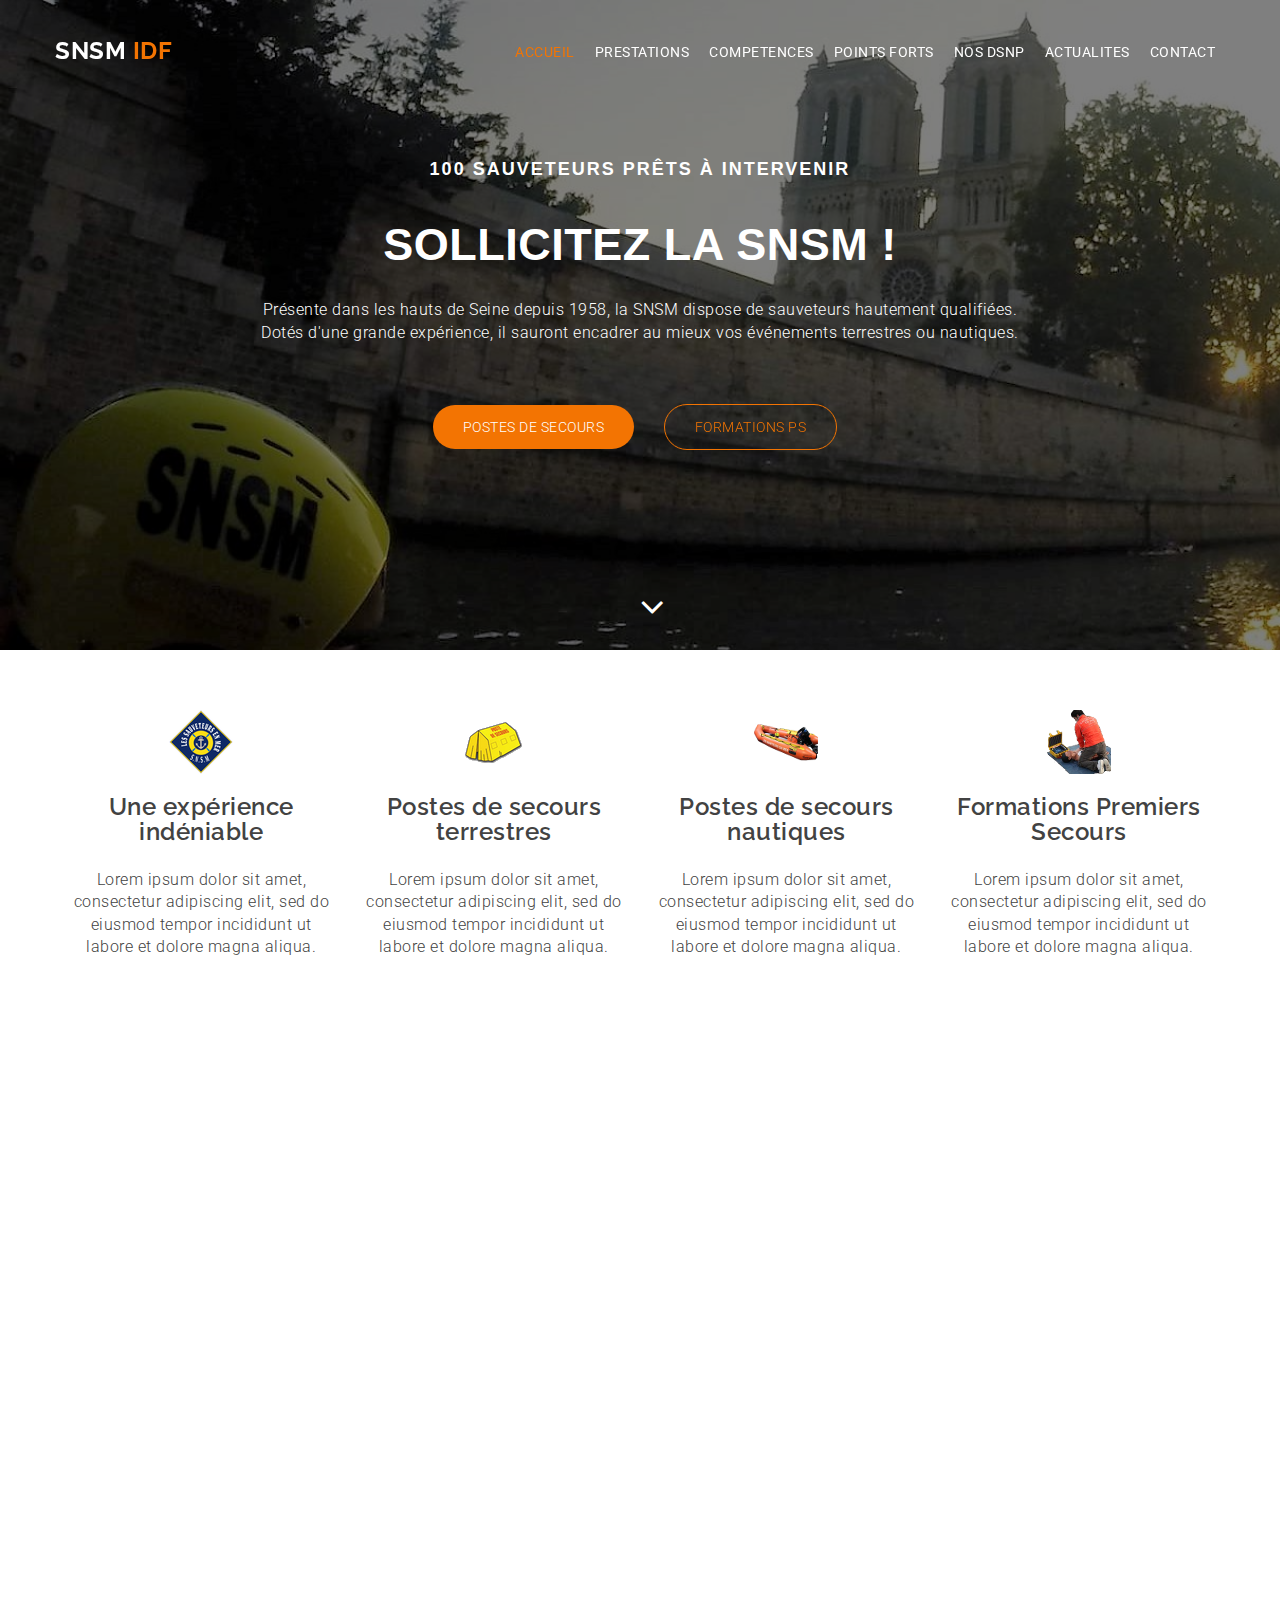
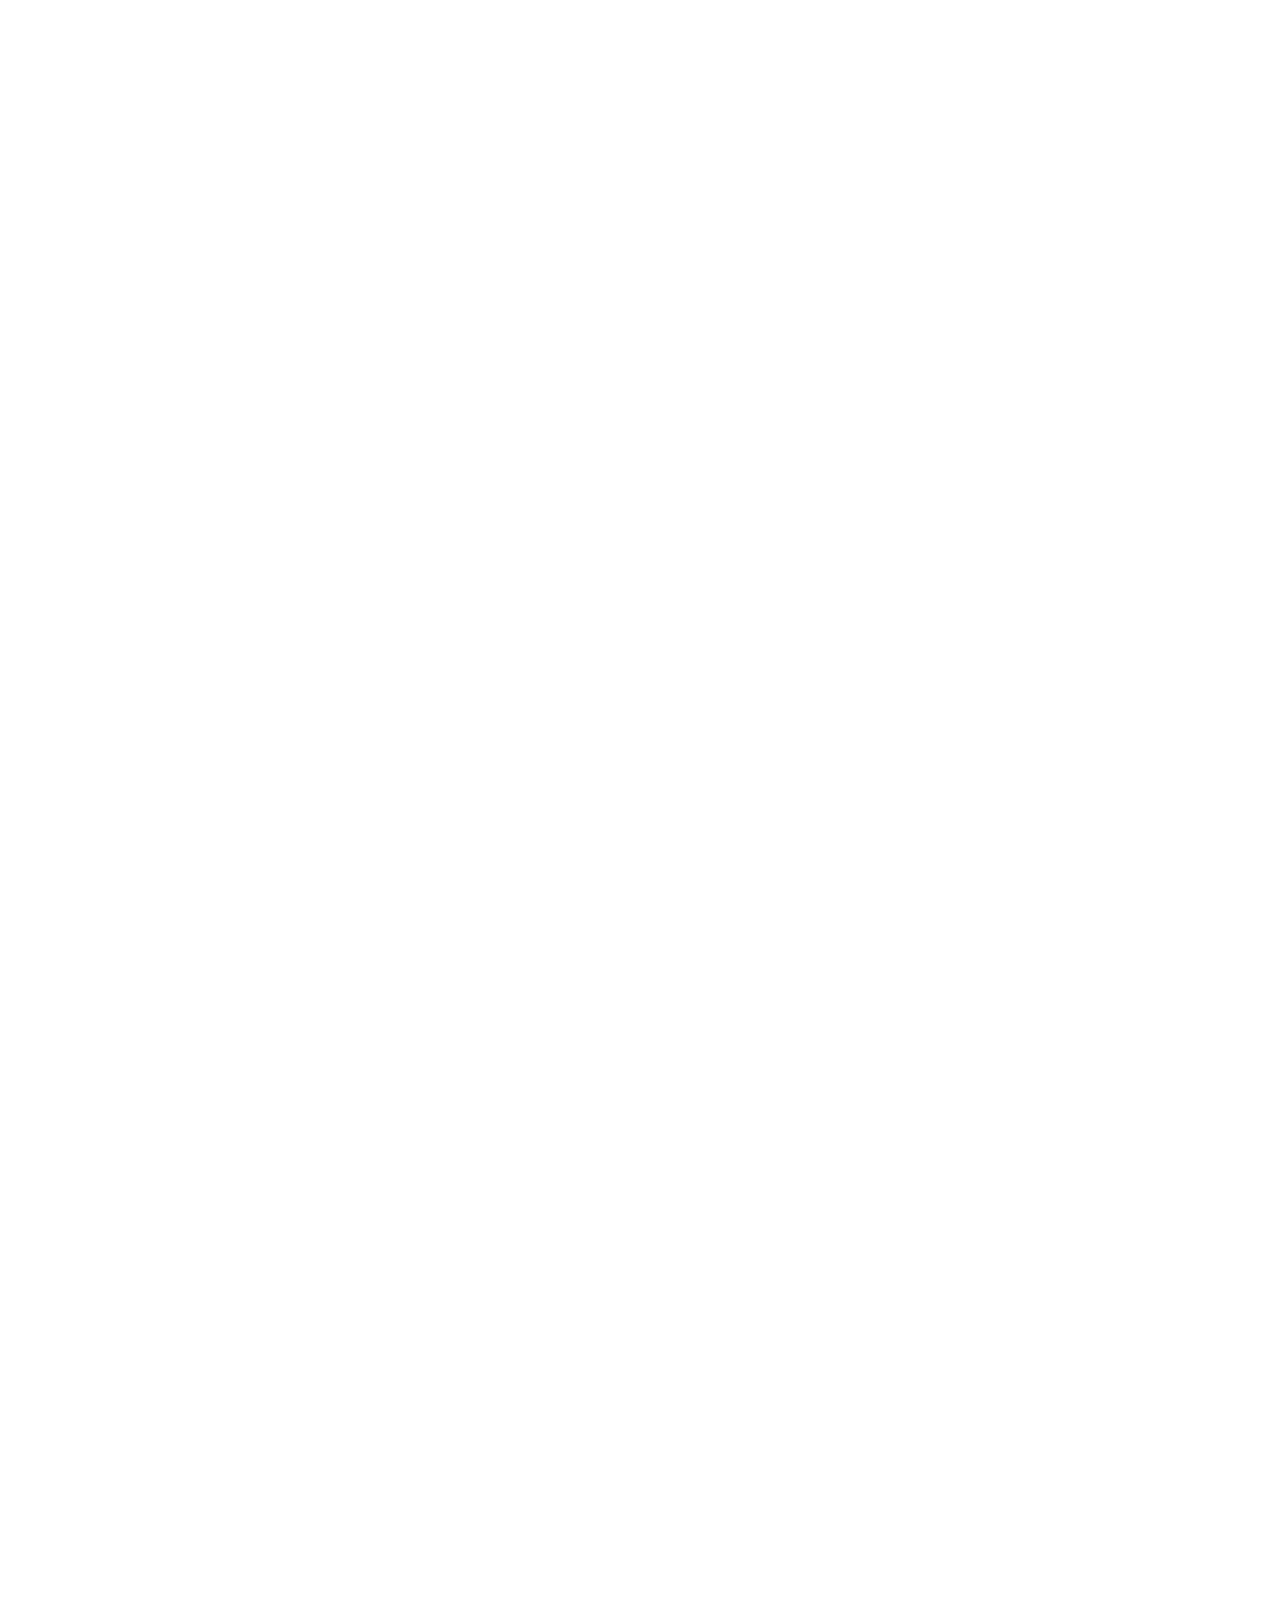
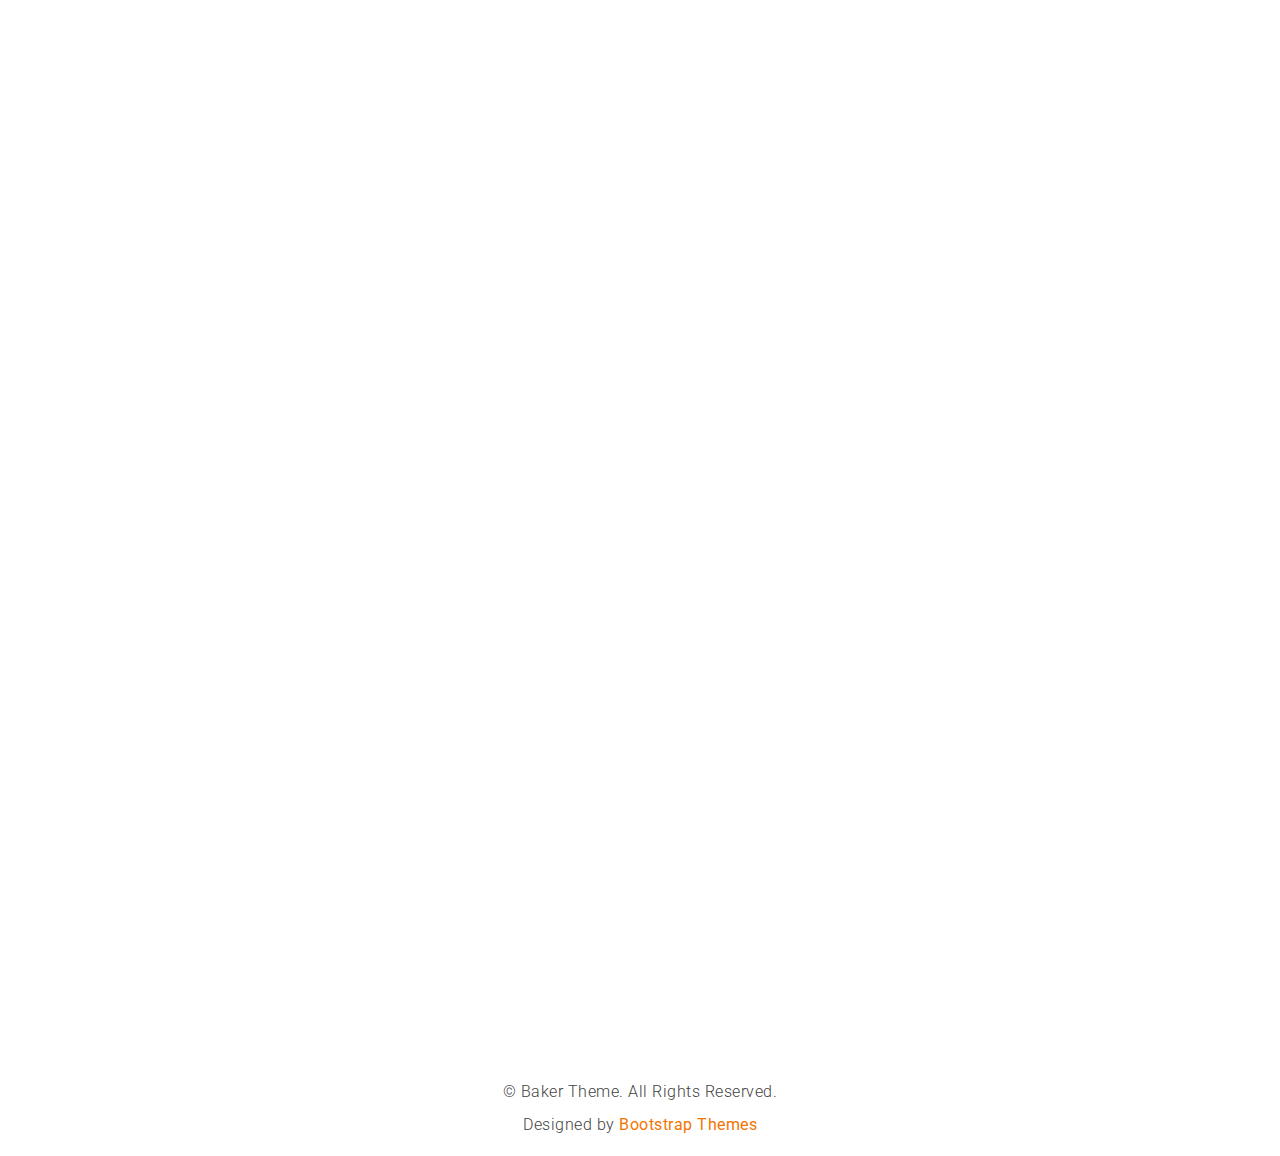
==== index.html @ ea76bdc3 "initial" ====
<!DOCTYPE html>
<html lang="en">
  <head>
    <meta charset="utf-8">
    <meta name="viewport" content="width=device-width, initial-scale=1">
    <title>SNSM Hauts de Seine</title>
    <meta name="description" content="Site vitrine SNSM CFI PIF">
    <meta name="keywords" content="free website templates, free bootstrap themes, free template, free bootstrap, free website template">

    <link rel="stylesheet" type="text/css" href="https://fonts.googleapis.com/css?family=Roboto:400,300|Raleway:300,400,900,700italic,700,300,600">
    <link rel="stylesheet" type="text/css" href="css/jquery.bxslider.css">
    <link rel="stylesheet" type="text/css" href="css/font-awesome.min.css">
    <link rel="stylesheet" type="text/css" href="css/bootstrap.min.css">
    <link rel="stylesheet" type="text/css" href="css/animate.css">
    <link rel="stylesheet" type="text/css" href="css/style.css">
    <link rel="icon" href="img/icon.png">
    <!-- =======================================================
        Theme Name: Baker
        Theme URL: https://bootstrapmade.com/baker-free-onepage-bootstrap-theme/
        Author: BootstrapMade.com
        Author URL: https://bootstrapmade.com
    ======================================================= -->
  </head>
  <body>

    <div class="loader"></div>
    <div id="myDiv">
    <!--HEADER-->
    <div class="header">
      <div class="bg-color">
        <header id="main-header">
        <nav class="navbar navbar-default navbar-fixed-top">
          <div class="container">
            <div class="navbar-header">
              <button type="button" class="navbar-toggle" data-toggle="collapse" data-target="#myNavbar">
                <span class="icon-bar"></span>
                <span class="icon-bar"></span>
                <span class="icon-bar"></span>
              </button>
              <a class="navbar-brand" href="#">SNSM <span class="logo-dec">IDF</span></a>
            </div>
            <div class="collapse navbar-collapse" id="myNavbar">
              <ul class="nav navbar-nav navbar-right">
                <li class="active"><a href="#main-header">ACCUEIL</a></li>
                <li class=""><a href="#feature">PRESTATIONS</a></li>
                <li class=""><a href="#service">COMPETENCES</a></li>
                <li class=""><a href="#portfolio">POINTS FORTS</a></li>
                <li class=""><a href="#testimonial">NOS DSNP</a></li>
                <li class=""><a href="#blog">ACTUALITES</a></li>
                <li class=""><a href="#contact">CONTACT</a></li>
              </ul>
            </div>
          </div>
        </nav>
        </header>
        <div class="wrapper">
        <div class="container">
          <div class="row">
            <div class="banner-info text-center wow fadeIn delay-05s">
              <h1 class="bnr-title">100 sauveteurs prêts à intervenir</h1>
              <h2 class="bnr-sub-title">Sollicitez la SNSM ! </h2>
              <p class="bnr-para">Présente dans les hauts de Seine depuis 1958, la SNSM dispose de sauveteurs hautement qualifiées.<br>Dotés d'une grande expérience, il sauront encadrer au mieux vos événements terrestres ou nautiques.</p>
              <div class="brn-btn">
                <a href="#" class="btn btn-download">Postes de secours</a>
                <a href="#" class="btn btn-more">Formations PS</a>
              </div>
              <div class="overlay-detail">
                <a href="#feature"><i class="fa fa-angle-down"></i></a>
              </div>
            </div>
          </div>
        </div>
        </div>
      </div>
    </div>
    <!--/ HEADER-->
    <!---->
    <section id="feature" class="section-padding wow fadeIn delay-05s">
      <div class="container">
        <div class="row">
          <div class="col-md-3 col-sm-6 col-xs-12">
            <div class="wrap-item text-center">
              <div class="item-img">
                <img src="img/snsm_64.png">
              </div>
              <h3 class="pad-bt15">Une expérience indéniable</h3>
              <p>Lorem ipsum dolor sit amet, consectetur adipiscing elit, sed do eiusmod tempor incididunt ut labore et dolore magna aliqua.</p>
            </div>
          </div>
          <div class="col-md-3 col-sm-6 col-xs-12">
            <div class="wrap-item text-center">
              <div class="item-img">
                <img src="img/pma_64.png">
              </div>
              <h3 class="pad-bt15">Postes de secours terrestres</h3>
              <p>Lorem ipsum dolor sit amet, consectetur adipiscing elit, sed do eiusmod tempor incididunt ut labore et dolore magna aliqua.</p>
            </div>
          </div>
          <div class="col-md-3 col-sm-6 col-xs-12">
            <div class="wrap-item text-center">
              <div class="item-img">
                <img src="img/irb_64.png">
              </div>
              <h3 class="pad-bt15">Postes de secours nautiques</h3>
              <p>Lorem ipsum dolor sit amet, consectetur adipiscing elit, sed do eiusmod tempor incididunt ut labore et dolore magna aliqua.</p>
            </div>
          </div>
          <div class="col-md-3 col-sm-6 col-xs-12">
            <div class="wrap-item text-center">
              <div class="item-img">
                <img src="img/pse_64.png">
              </div>
              <h3 class="pad-bt15">Formations Premiers Secours</h3>
              <p>Lorem ipsum dolor sit amet, consectetur adipiscing elit, sed do eiusmod tempor incididunt ut labore et dolore magna aliqua.</p>
            </div>
          </div>
        </div>
      </div>
    </section>
    <!---->
    <!---->
    <section id="service" class="section-padding wow fadeInUp delay-05s">
      <div class="container">
        <div class="row">
          <div class="col-md-12 text-center">
            <h2 class="service-title pad-bt15">What We Do?</h2>
            <p class="sub-title pad-bt15">Lorem ipsum dolor sit amet, consectetur adipiscing elit, sed do eiusmod<br>tempor incididunt ut labore et dolore magna aliqua.</p>
            <hr class="bottom-line">
          </div>
          <div class="col-md-3 col-sm-6 col-xs-12">
            <div class="service-item">
              <h3><span>D</span>esign And Developement</h3>
              <p>Lorem ipsum dolor sit amet, consectetur adipiscing elit, sed do eiusmod tempor incididunt ut labore et dolore magna aliqua.</p>
              <a href="">learn more...</a>
            </div>
          </div>
          <div class="col-md-3 col-sm-6 col-xs-12">
            <div class="service-item">
              <h3><span>W</span>ebsite Maintenance</h3>
              <p>Lorem ipsum dolor sit amet, consectetur adipiscing elit, sed do eiusmod tempor incididunt ut labore et dolore magna aliqua.</p>
              <a href="">learn more...</a>
            </div>
          </div>
          <div class="col-md-3 col-sm-6 col-xs-12">
            <div class="service-item">
              <h3><span>S</span>eo Optimization</h3>
              <p>Lorem ipsum dolor sit amet, consectetur adipiscing elit, sed do eiusmod tempor incididunt ut labore et dolore magna aliqua.</p>
              <a href="">learn more...</a>
            </div>
          </div>
          <div class="col-md-3 col-sm-6 col-xs-12">
            <div class="service-item">
              <h3><span>D</span>igital Marketing</h3>
              <p>Lorem ipsum dolor sit amet, consectetur adipiscing elit, sed do eiusmod tempor incididunt ut labore et dolore magna aliqua.</p>
              <a href="">Learn more...</a>
            </div>
          </div>
        </div>
      </div>
    </section>
    <!---->
    <!---->
    <!---->
    <!---->
    <section id="portfolio" class="section-padding wow fadeInUp delay-05s">
      <div class="container">
        <div class="row">
          <div class="col-md-12 text-center">
            <h2 class="service-title pad-bt15">Nos points forts</h2>
            <p class="sub-title pad-bt15">Nos sauveteurs bénévoles s'entrainent constament en Seine avec du matériel de pointe<br>Nous disposons de plus de quinze bateaux adaptés au sauvetage.</p>
            <hr class="bottom-line">
          </div>
          <div class="col-md-4 col-sm-6 col-xs-12 portfolio-item padding-right-zero mr-btn-15">
            <figure>
              <img src="img/cergy.jpg" class="img-responsive">
              <figcaption>
                  <h2>Entrainements réguliers</h2>
                  <p>Lorem ipsum dolor sit amet, consectetur adipiscing elit, sed do eiusmod tempor incididunt ut labore et dolore magna aliqua. Ut enim ad minim veniam, quis nost.</p>
              </figcaption>
            </figure>
          </div>
          <div class="col-md-4 col-sm-6 col-xs-12 portfolio-item padding-right-zero mr-btn-15">
            <figure>
              <img src="img/dartagnan.jpg" class="img-responsive">
              <figcaption>
                  <h2>100+ sauveteurs</h2>
                  <p>Lorem ipsum dolor sit amet, consectetur adipiscing elit, sed do eiusmod tempor incididunt ut labore et dolore magna aliqua. Ut enim ad minim veniam, quis nost.</p>
              </figcaption>
            </figure>
          </div>
          <div class="col-md-4 col-sm-6 col-xs-12 portfolio-item padding-right-zero mr-btn-15">
            <figure>
              <img src="img/irb.jpg" class="img-responsive">
              <figcaption>
                  <h2>Matériel adapté</h2>
                  <p>Lorem ipsum dolor sit amet, consectetur adipiscing elit, sed do eiusmod tempor incididunt ut labore et dolore magna aliqua. Ut enim ad minim veniam, quis nost.</p>
              </figcaption>
            </figure>
          </div>
          <div class="col-md-4 col-sm-6 col-xs-12 portfolio-item padding-right-zero mr-btn-15">
            <figure>
              <img src="img/nd.jpg" class="img-responsive">
              <figcaption>
                  <h2>Grande connaissance de la Seine</h2>
                  <p>Lorem ipsum dolor sit amet, consectetur adipiscing elit, sed do eiusmod tempor incididunt ut labore et dolore magna aliqua. Ut enim ad minim veniam, quis nost.</p>
              </figcaption>
            </figure>
          </div>
          <div class="col-md-4 col-sm-6 col-xs-12 portfolio-item padding-right-zero mr-btn-15">
            <figure>
              <img src="img/philou.jpg" class="img-responsive">
              <figcaption>
                  <h2>Professionnalisme</h2>
                  <p>Lorem ipsum dolor sit amet, consectetur adipiscing elit, sed do eiusmod tempor incididunt ut labore et dolore magna aliqua. Ut enim ad minim veniam, quis nost.</p>
              </figcaption>
            </figure>
          </div>
          <div class="col-md-4 col-sm-6 col-xs-12 portfolio-item padding-right-zero mr-btn-15">
            <figure>
              <img src="img/sup.jpg" class="img-responsive">
              <figcaption>
                  <h2>Mobilité</h2>
                  <p>Lorem ipsum dolor sit amet, consectetur adipiscing elit, sed do eiusmod tempor incididunt ut labore et dolore magna aliqua. Ut enim ad minim veniam, quis nost.</p>
              </figcaption>
            </figure>
          </div>
        </div>
      </div>
    </section>
    <!---->
    <!---->
    <section id="testimonial" class="wow fadeInUp delay-05s">
      <div class="bg-testicolor">
        <div class="container section-padding">
        <div class="row">
          <div class="testimonial-item">
            <ul class="bxslider">
              <li>
                <blockquote>
                  <img src="img/thumb.png" class="img-responsive">
                  <p>Come a day there won't be room for naughty men like us to slip about at all. This job goes south, there well may not be another. </p>
                </blockquote>
                <small>Shaun Paul, Client</small>
              </li>
              <li>
                <blockquote>
                  <img src="img/thumb.png" class="img-responsive">
                  <p>So here is us, on the raggedy edge. Don't push me, and I won't push you. </p>
                </blockquote>
                <small>Marry Smith, Client</small>
              </li>
              <li>
                <blockquote>
                  <img src="img/thumb.png" class="img-responsive">
                  <p>Come a day there won't be room for naughty men like us to slip about at all. This job goes south, there well may not be another.</p>
                </blockquote>
                <small>Vivek Singh, Client</small>
              </li>
              <li>
                <blockquote>
                  <img src="img/thumb.png" class="img-responsive">
                  <p>So here is us, on the raggedy edge. Don't push me, and I won't push you.</p>
                </blockquote>
                <small>John Doe, Client</small>
              </li>
            </ul>
          </div>
        </div>
        </div>
      </div>
    </section>
    <!---->
    <section id="blog" class="section-padding wow fadeInUp delay-05s">
      <div class="container">
        <div class="row">
          <div class="col-md-12 text-center">
            <h2 class="service-title pad-bt15">Latest from our blog</h2>
            <p class="sub-title pad-bt15">Lorem ipsum dolor sit amet, consectetur adipiscing elit, sed do eiusmod<br>tempor incididunt ut labore et dolore magna aliqua.</p>
            <hr class="bottom-line">
          </div>
          <div class="col-md-4 col-sm-6 col-xs-12">
            <div class="blog-sec">
              <div class="blog-img">
                <a href="">
                  <img src="img/blog01.jpg" class="img-responsive">
                </a>
              </div>
              <div class="blog-info">
                <h2>This is Lorem ipsum heading.</h2>
                <div class="blog-comment">
                    <p>Posted In: <span>Legal Advice</span></p>
                    <p>
                      <span><a href="#"><i class="fa fa-comments"></i></a> 15</span>
                      <span><a href="#"><i class="fa fa-eye"></i></a> 11</span></p>
                </div>
                <p>We cannot expect people to have respect for laws and orders until we teach respect to those we have entrusted to enforce those laws all the time. we always want to help people cordially.</p>
                <a href="" class="read-more">Read more →</a>
              </div>
            </div>
          </div>
          <div class="col-md-4 col-sm-6 col-xs-12">
            <div class="blog-sec">
              <div class="blog-img">
                <a href="">
                  <img src="img/blog02.jpg" class="img-responsive">
                </a>
              </div>
              <div class="blog-info">
                <h2>This is Lorem ipsum heading.</h2>
                <div class="blog-comment">
                    <p>Posted In: <span>Legal Advice</span></p>
                    <p>
                      <span><a href="#"><i class="fa fa-comments"></i></a> 15</span>
                      <span><a href="#"><i class="fa fa-eye"></i></a> 11</span></p>
                </div>
                <p>We cannot expect people to have respect for laws and orders until we teach respect to those we have entrusted to enforce those laws all the time. we always want to help people cordially.</p>
                <a href="" class="read-more">Read more →</a>
              </div>
            </div>
          </div>
          <div class="col-md-4 col-sm-6 col-xs-12">
            <div class="blog-sec">
              <div class="blog-img">
                <a href="">
                  <img src="img/blog03.jpg" class="img-responsive">
                </a>
              </div>
              <div class="blog-info">
                <h2>This is Lorem ipsum heading.</h2>
                <div class="blog-comment">
                    <p>Posted In: <span>Legal Advice</span></p>
                    <p>
                      <span><a href="#"><i class="fa fa-comments"></i></a> 15</span>
                      <span><a href="#"><i class="fa fa-eye"></i></a> 11</span></p>
                </div>
                <p>We cannot expect people to have respect for laws and orders until we teach respect to those we have entrusted to enforce those laws all the time. we always want to help people cordially.</p>
                <a href="" class="read-more">Read more →</a>
              </div>
            </div>
          </div>
        </div>
      </div>
    </section>
    <!---->
    <section id="contact" class="section-padding wow fadeInUp delay-05s">
      <div class="container">
        <div class="row">
          <div class="col-md-12 text-center white">
            <h2 class="service-title pad-bt15">CONTACTEZ NOUS MAINTENANT</h2>
            <p class="sub-title pad-bt15">Vous souhaitez mettre en place une <strong>formation pour vos collaborateurs</strong> ou bien faire <strong>encadrer un de vos événements</strong> ?<br>Utilisez le formulaire ci-dessous pour nous faire part de votre demande.</p>
            <hr class="bottom-line white-bg">
          </div>
          <div class="col-md-6 col-sm-6 col-xs-12">
            <div class="loction-info white">
              <p><i class="fa fa-map-marker fa-fw pull-left fa-2x"></i>4 rue de St Cloud<br>92310 SEVRES</p>
              <p><i class="fa fa-envelope-o fa-fw pull-left fa-2x"></i>contact.cfipif@snsm.org</p>
              <p><i class="fa fa-phone fa-fw pull-left fa-2x"></i>01 46 29 01 43</p>
            </div>
          </div>
          <div class="col-md-6 col-sm-6 col-xs-12">
            <div class="contact-form">
                <div id="sendmessage">Votre message vient d'être envoyé. Nous vous répondrons aussi vite que possible !</div>
                <div id="errormessage"></div>
                <form action="" method="post" role="form" class="contactForm">
                    <div class="col-md-6 padding-right-zero">
                        <div class="form-group">
                            <input type="text" name="name" class="form-control" id="name" placeholder="Societe" data-rule="minlen:4" data-msg="Please enter at least 4 chars" />
                            <div class="validation"></div>
                        </div>
                    </div>
                    <div class="col-md-6">
                        <div class="form-group">
                            <input type="email" class="form-control" name="email" id="email" placeholder="Votre email" data-rule="email" data-msg="Please enter a valid email" />
                            <div class="validation"></div>
                        </div>
                    </div>
                    <div class="col-md-12">
                        <div class="form-group">
                            <input type="text" class="form-control" name="subject" id="subject" placeholder="Objet" data-rule="minlen:4" data-msg="Please enter at least 8 chars of subject" />
                            <div class="validation"></div>
                        </div>
                    </div>
                    <div class="col-md-12">
                      <div class="form-group">
                            <textarea class="form-control" name="message" rows="5" data-rule="required" data-msg="Please write something for us" placeholder="Message"></textarea>
                            <div class="validation"></div>
                        </div>
                      <button type="submit" class="btn btn-primary btn-submit">ENVOYER</button>
                    </div>
                </form>

            </div>
          </div>
        </div>
      </div>
    </section>
    <!---->
    <!---->
    <footer id="footer">
      <div class="container">
        <div class="row text-center">
          <p>&copy; Baker Theme. All Rights Reserved.</p>
          <div class="credits">
            <!--
                All the links in the footer should remain intact.
                You can delete the links only if you purchased the pro version.
                Licensing information: https://bootstrapmade.com/license/
                Purchase the pro version with working PHP/AJAX contact form: https://bootstrapmade.com/buy/?theme=Baker
            -->
            Designed  by <a href="https://bootstrapmade.com/">Bootstrap Themes</a>
        </div>
        </div>
      </div>
    </footer>
    <!---->
  </div>
    <script src="js/jquery.min.js"></script>
    <script src="js/jquery.easing.min.js"></script>
    <script src="js/bootstrap.min.js"></script>
    <script src="js/wow.js"></script>
    <script src="js/jquery.bxslider.min.js"></script>
    <script src="js/custom.js"></script>
    <script src="contactform/contactform.js"></script>

  </body>
</html>
---- css/style.css ----
/*
    Theme Name: Baker
    Theme URL: https://bootstrapmade.com/baker-free-onepage-bootstrap-theme/
    Author: BootstrapMade.com
    Author URL: https://bootstrapmade.com
*/

:root {
	--lgrey-sns:#E9E9E9;
	--dgrey-sns:#424242;
	--dblue-sns:#03275A;
	--lblue-sns:#1A7DD7;
	--yellow-sns:#F2B809;
	--orange-sns:#F37402;

	--green-unknown:#002F2F;
	--grey-unknown:#949494;
}

body {
	line-height: 1.4;
	font-family: 'Roboto', sans-serif;
    color: var(--dgrey-sns); /* was #67696c */
    font-size: 16px;
    font-weight: 300;
    letter-spacing: 0.5px;
    overflow-x: hidden;
}
ol, ul {
	list-style: none;
}
blockquote, q {
	quotes: none;
}
blockquote:before, blockquote:after,
q:before, q:after {
	content: '';
	content: none;
}
table {
	border-collapse: collapse;
	border-spacing: 0;
}
h1, h2, h3, h4, h5, h6{
    font-family: 'Raleway', sans-serif;
    font-weight: 600;
}
.section-padding
{
    padding: 60px 0px;
}
#loader {
  position: absolute;
  left: 50%;
  top: 50%;
  z-index: 1;
  width: 150px;
  height: 150px;
  margin: -75px 0 0 -75px;
  border: 16px solid #f3f3f3;
  border-radius: 50%;
  border-top: 16px solid #3498db;
  width: 120px;
  height: 120px;
  -webkit-animation: spin 2s linear infinite;
  animation: spin 2s linear infinite;
}

@-webkit-keyframes spin {
  0% { -webkit-transform: rotate(0deg); }
  100% { -webkit-transform: rotate(360deg); }
}

@keyframes spin {
  0% { transform: rotate(0deg); }
  100% { transform: rotate(360deg); }
}

/* Add animation to "page content" */
.animate-bottom {
  position: relative;
  -webkit-animation-name: animatebottom;
  -webkit-animation-duration: 1s;
  animation-name: animatebottom;
  animation-duration: 1s
}

@-webkit-keyframes animatebottom {
  from { bottom:-100px; opacity:0 }
  to { bottom:0px; opacity:1 }
}

@keyframes animatebottom {
  from{ bottom:-100px; opacity:0 }
  to{ bottom:0; opacity:1 }
}

/***********************************
************************************
HEADER
************************************
***********************************/
.header{
    background: url('../img/bg_nd.jpg') no-repeat fixed;
    background-size: cover;
    min-height: 650px;
    position: relative;
}
.bg-color
{
    background-color: rgba(0, 0, 0, 0.5);
    min-height: 650px;
}
#main-header
{
}
.navbar-default {
    background-color: transparent;
    border:0px;
    padding: 20px 0;
    transition: all 0.3s;
}

.navbar-default .navbar-brand:focus, .navbar-default .navbar-brand:hover
{
    color: var(--green-unknown);
}

.top-nav-collapse {
    padding: 0;
    background: rgba(3,39,90, 0.9);/*rgba(64,75,97, 0.9);*/
}

.logo-dec
{
    color: var(--orange-sns);
}
.navbar-default .navbar-brand {
    color: #fff;
    font-family: 'Raleway', sans-serif;
    font-weight: 700;
}
.navbar-default .navbar-brand:hover, .navbar-default .navbar-brand:focus
{
    color: #fff;
}
.navbar-brand {
    padding: 0px;
    font-size: 24px;
    text-transform: uppercase;
    padding: 15px 0px;
    margin-top: 6px;
}
.navbar-default .navbar-nav > li > a
{
    padding: 5px 10px;
    font-size: 14px;
    line-height: 54px;
    font-weight: 400;
    text-transform: uppercase;
    background: transparent;
    color: #fff;
    -webkit-transition: color 0.2s ease-out;
    transition: color 0.2s ease-out;
}
.navbar-default .navbar-nav > .active > a, .navbar-default .navbar-nav > .active > a:focus, .navbar-default .navbar-nav > .active > a:hover {
    color: var(--orange-sns);
    background-color: transparent;
}
.navbar-default .navbar-nav > li > a:focus, .navbar-default .navbar-nav > li > a:hover {
    background-color: transparent;
    color: var(--orange-sns);
}
.banner-info
{
    padding-top: 140px;
    color: #fff;
}
.bnr-title, .bnr-sub-title
{
    font-family: 'Fira Sans', sans-serif;
}
h1.bnr-title
{
    font-size: 18px;
    text-transform: uppercase;
    letter-spacing: 2px;
}
h2.bnr-sub-title
{
    font-size: 45px;
    text-transform: uppercase;
    padding: 20px 0px;
    font-weight: 700;
}
.bnr-para
{
    font-weight: 300;
}
.btn-download, .btn-more, .btn-download:hover, .btn-download:focus, .btn-more:focus
{
    text-transform: uppercase;
    margin-top: 50px;
    color: #fff;
    border: 0;
    font-size: 14px;
    font-weight: 300;
    line-height: 24px;
    padding: 10px 30px;
    border-radius: 60px;
    margin: 50px 10px 0 0;
    outline: none !important;
    -webkit-backface-visibility: hidden;
    backface-visibility: hidden;
    transition: all 0.3s;
}


.btn-download
{
    background-color: var(--orange-sns);
}
.btn-more, .btn-more:focus
{
    margin-left: 15px;
    border: 1px solid var(--orange-sns);
    color: var(--orange-sns);
}

.btn-more:hover {
    background: var(--orange-sns);
    color: #fff;
}

.overlay-detail a i{
   text-align: center;
   position: absolute;
   bottom: 25px;
   font-size: 38px;
   color: #fff;
}
/***********************************
************************************
features
************************************
***********************************/
.title, .service-title
{
    font-family: 'Fira Sans', sans-serif;
    font-size: 35px;
    text-transform: uppercase;
}
.item-img
{
    margin-bottom: 15px;
}
.sub-title
{
    font-size: 20px;
}
.bottom-line
{
    margin-top: 20px;
    margin-bottom: 40px;
    border: 0;
    border-top: 0px;
    height: 3px;
    width: 40px;
    background-color: var(--orange-sns);
}
.wrap-item h3 {
    font-size: 24px;
    line-height: 25px;
}
.pad-bt15 {
    padding-bottom: 15px;
}
.sec-sub-title
{
    padding-top: 30px;
}
.sec-sub-title {
    font-size: 16px;
    font-weight: bold;
    color: var(--green-unknown); /* AAAAARRRRGGGGGHHHHH */
    text-transform: uppercase;
    margin: 25px 0px;
    line-height: 1.7;
}
#service
{
    background-color: var(--lgrey-sns);
}
ul.service-list li i
{
    color: var(--green-unknown);
    padding-right: 10px;
}
.learn-more, .learn-more:hover, .learn-more:focus {
    height: 50px;
    width: 175px;
    background: #046380;
    display: inline-block;
    text-align: center;
    color: #ffffff;
    line-height: 50px;
    text-transform: uppercase;
    font-size: 16px;
    text-decoration: none;
    margin-right: 10px;
    margin-top: 45px;
    text-decoration: none;
    transition: all 0.3s;
    -webkit-transition: all 0.3s;
}
.visit-portfolio, .visit-portfolio:hover, .visit-portfolio:focus {
    height: 50px;
    width: 175px;
    display: inline-block;
    text-align: center;
    color: #495376;
    line-height: 50px;
    text-transform: uppercase;
    font-size: 16px;
    text-decoration: none;
    border: 1px solid #838aa1;
    margin-top: 45px;
    transition: all 0.3s;
    -webkit-transition: all 0.3s;
}
.bx-wrapper img {
    width: 70px;
    display: inline-block;
    border-radius: 50%;
    border: 5px solid #fff;
    margin-bottom: 15px;
}
.service-item h3 span
{
    opacity: 0.7;
    font-size: 75px;
    line-height: 1;
    text-transform: uppercase;
    letter-spacing: -5px;
    font-weight: 900;
    padding-right: 6px;
}
.service-item h3
{
    font-weight: 700;
}
.service-item p
{
    opacity: 0.6;
    color: inherit;
    padding: 10px 0px;
}
.service-item a
{
    color: var(--orange-sns);
}
.mr-btn-15
{
    margin-bottom: 15px;
}
.padding-right-zero
{
    padding-right: 0px !important;
}
.bx-wrapper {
    margin: 0 auto 35px;
}
.portfolio-item
{
    position:relative;
    overflow:hidden;
}
.portfolio-item figure
{
    margin:0;
    padding:0;
    position:relative;
    cursor:pointer;
}
.portfolio-item figure img {
    display:block;
    position:relative;
    z-index:10;
    margin:-15px 0
}
.portfolio-item figure figcaption {
    display:block;
    position:absolute;
    z-index:5;
    -webkit-box-sizing:border-box;
    -moz-box-sizing:border-box;
    box-sizing:border-box
}
.portfolio-item figure h2 {
    font-family: 'Fira Sans', sans-serif;
    color:#fff;
    font-size:20px;
    text-align:left;
    padding-bottom:15px;
}
.portfolio-item figure p {
    display:block;
    line-height:18px;
    margin:0;
    color:#fff;
    text-align:left
}
.portfolio-item figure figcaption {
    top:0;
    left:0;
    width:100%;
    height:100%;
    padding: 59px 30px;
    background-color: var(--orange-sns);
    backface-visibility:hidden;
    -webkit-transform:rotateY(-180deg);
    -moz-transform:rotateY(-180deg);
    transform:rotateY(-180deg);
    -webkit-transition:all .5s;
    -moz-transition:all .5s;
    transition:all .5s;
    text-align: center;
}
.portfolio-item figure img {
    backface-visibility:hidden;
    -webkit-transition:all .5s;
    -moz-transition:all .5s;
    transition:all .5s
}
.portfolio-item figure:hover img,figure.hover img {
    -webkit-transform:rotateY(180deg);
    -moz-transform:rotateY(180deg);
    transform:rotateY(180deg)
}
.portfolio-item figure:hover figcaption,figure.hover figcaption {
    -webkit-transform:rotateY(0);
    -moz-transform:rotateY(0);
    transform:rotateY(0)
}
/***********************************
************************************
TESTIMONIAL
************************************
***********************************/
#testimonial
{
    background: url('../img/bg.jpg') no-repeat;
    background-size: cover;
    min-height: 390px;
}
.bg-testicolor{
    background-color: rgba(3,39,90, 0.6)/*RGBA(73, 84, 105, 0.61);*/
    min-height: 390px;
}
.white
{
    color: #fff !important;
}
.testimonial-item ul li blockquote {
    font-size: 18px;
    line-height: 32px;
    color: #fff;
    font-weight: 300;
    text-shadow: 1px 1px 2px #333;
    text-align: center;
    display: inline-block;
    width: 100%;
    margin: 20px 0;
    padding: 0 80px;
    position: relative;
    border: 0;
}
.testimonial-item ul li  small {
    font-size: 16px;
    color: #fff;
    font-weight: 400;
    text-shadow: 1px 1px 2px #333;
    text-align: center;
    display: inline-block;
    width: 100%;
}
.bx-viewport
{
    height: 235px !important;
    background-color: transparent !important;
    border: 0px none !important;
    box-shadow: none !important;
}
.testimonial-item ul li blockquote::before {
    content: '“';
    left: 30px;
}
.testimonial-item ul li blockquote::before, .testimonial-item ul li blockquote::after {
    position: absolute;
    font-weight: 300;
    font-size: 3em;
    font-family: Georgia, serif;
    color: #ccc;
    top: 62%;
}
.testimonial-item ul li blockquote::after {
    content: '”';
    right: 30px;
}
/***********************************
************************************
Blog
************************************
***********************************/
.blog-info h2 {
    text-transform: capitalize;
    font-weight: 600;
    font-size: 20px;
    letter-spacing: 1px;
    padding-top: 5px;
}
.blog-comment {
    margin-top: 12px;
    min-height: 30px;
}
.blog-info p, .blog-comment p
{
    color: var(--grey-unknown);
}
.blog-comment p:first-child {
    float: left;
}
.blog-comment p:last-child {
    float: right;
    margin-right: 0;
}
.blog-comment p i
{
    color: var(--grey-unknown);
}
.read-more {
    color: var(--grey-unknown);
    margin-top: 15px;
    display: inline-block;
}
.blog-img
{
    position: relative;
    margin-bottom: 20px;
    overflow: hidden;
}
.blog-img img:hover {
    opacity: 1;
    -webkit-transform: scale(1.05);
    -moz-transform: scale(1.05);
    -ms-transform: scale(1.05);
    -o-transform: scale(1.05);
    transform: scale(1.05);
}
.blog-img img {
    width: 100%;
    opacity: 0.8;
    -webkit-transition: all 0.5s linear;
    -moz-transition: all 0.5s linear;
    -ms-transition: all 0.5s linear;
    -o-transition: all 0.5s linear;
    transition: all 0.5s linear;
}
/***********************************
************************************
contact
************************************
***********************************/
#contact
{
    background-color: var(--dblue-sns);/*rgb(73, 84, 105);*/
}
.btn-submit, .btn-submit:hover, .btn-submit:focus
{
    background-color: transparent;
    border-radius: 60px;
    color: var(--orange-sns);
    font-weight: 400;
    border: 1px solid var(--orange-sns);
    font-size: 14px;
    padding: 6px 20px;
}
.form-control
{
    background-color: transparent;
    border-radius: 0px;
    color: var(--orange-sns) !important;
    border-color: var(--orange-sns);
}
.form-control:focus {
    border-color: var(--orange-sns);
    outline: 0;
    -webkit-box-shadow: inset 0 1px 1px rgba(0,0,0,.075),0 0 8px rgba(102,175,233,.6);
    box-shadow: inset 0 1px 1px rgba(0,0,0,.075),0 0 8px rgba(102,175,233,.6);
}
.contact-form input.form-control{
    color: #fff;
}

.validation {
    color: red;
    display:none;
    margin: 0 0 20px;
    font-weight:400;
    font-size:13px;
}

#sendmessage {
    color: green;
    border:1px solid green;
    display:none;
    text-align:center;
    padding:15px;
    font-weight:600;
    margin-bottom:15px;
}

#errormessage {
    color: red;
    display:none;
    border:1px solid red;
    text-align:center;
    padding:15px;
    font-weight:600;
    margin-bottom:15px;
}

#sendmessage.show, #errormessage.show, .show {
    display:block;
}

.loction-info p
{
    margin-bottom: 25px;
}
.loction-info p i
{
    color: var(--orange-sns);
}
/***********************************
************************************
contact
************************************
***********************************/
#footer
{
    padding: 20px 0px;
}
.scrollToTop {
    position: fixed;
    bottom: 12px;
    right: 12px;
    width: 42px;
    height: 42px;
    color: #ffffff;
    background: var(--orange-sns);
    font-size: 14px;
    line-height: 42px;
    text-align: center;
    z-index: 100;
    cursor: pointer;
    display: none;
}
.white-bg
{
    background-color: #fff;
}
#footer a{
    color: var(--orange-sns);
    font-weight: 400;
}
/***********************************
************************************
Responsive media queries
************************************
***********************************/
/***********************************
************************************
cta
************************************
***********************************/
.cta {
    background-color: rgb(73, 84, 105);
}
.cta .cta-info {

    width: 100%;
    float: left;
    padding: 30px 25px 30px 15px;
    border-radius: 5px;
}
.cta .cta-info .cta-txt h3 {
    font-size: 32px;
    margin-bottom: 10px;
}
.cta .cta-info .cta-btn {
    margin-top: 16px;
    background-color: rgb(190, 158, 33);
    padding: 20px 50px;
    color: #FFF;
    font-size: 22px;
    display: inline-block;
    transition: all 0.5s ease-in 0s;
}
/***********************************
************************************
Responsive media queries
************************************
***********************************/
@media (min-width: 768px) and (max-width: 980px) {
    .service-item, .blog-sec, .wrap-item, .loction-info{
    margin-bottom: 15px;
}
.portfolio-item figure figcaption{
    padding: 55px 30px;
}
.padding-right-zero{
    padding-right: 15px !important;
}
}
@media (min-width: 451px) and (max-width: 767px) {
    .service-item, .blog-sec, .wrap-item, .loction-info{
    margin-bottom: 15px;
}
}
@media (min-width: 20px) and (max-width: 450px) {
.navbar-default .navbar-brand {
    padding-left: 16px;
    margin-top: 0px;
}
.banner-info {
    padding-top: 40px;
}
h1.bnr-title {
    font-size: 16px;
}
h2.bnr-sub-title {
    font-size: 33px;
}
body{
    font-size: 14px;
}
.btn-download, .btn-more, .btn-download:hover, .btn-more:hover, .btn-download:focus, .btn-more:focus {
    font-size: 12px;
    padding: 7px 18px;
}
.wrap-item h3 {
    font-size: 18px;
}
.title, .service-title {
    font-size: 28px;
}
.sub-title {
    font-size: 15px;
}
.service-item, .blog-sec, .wrap-item, .loction-info{
    margin-bottom: 15px;
}
.loction-info{
    padding: 0px 15px;
}
.portfolio-item figure figcaption {
    padding: 30px 30px;
}
.padding-right-zero{
    padding-right: 15px !important;
}
.portfolio-item figure p{
    font-size: 14px;
}
.portfolio-item figure h2{
    font-size: 18px;
}
.testimonial-item ul li blockquote {
    font-size: 14px;
    line-height: 22px;
    margin: 10px 0;
    padding: 0 40px;
}
.navbar-default .navbar-nav > li > a{
    line-height: 22px;
    text-align: center;
}
}
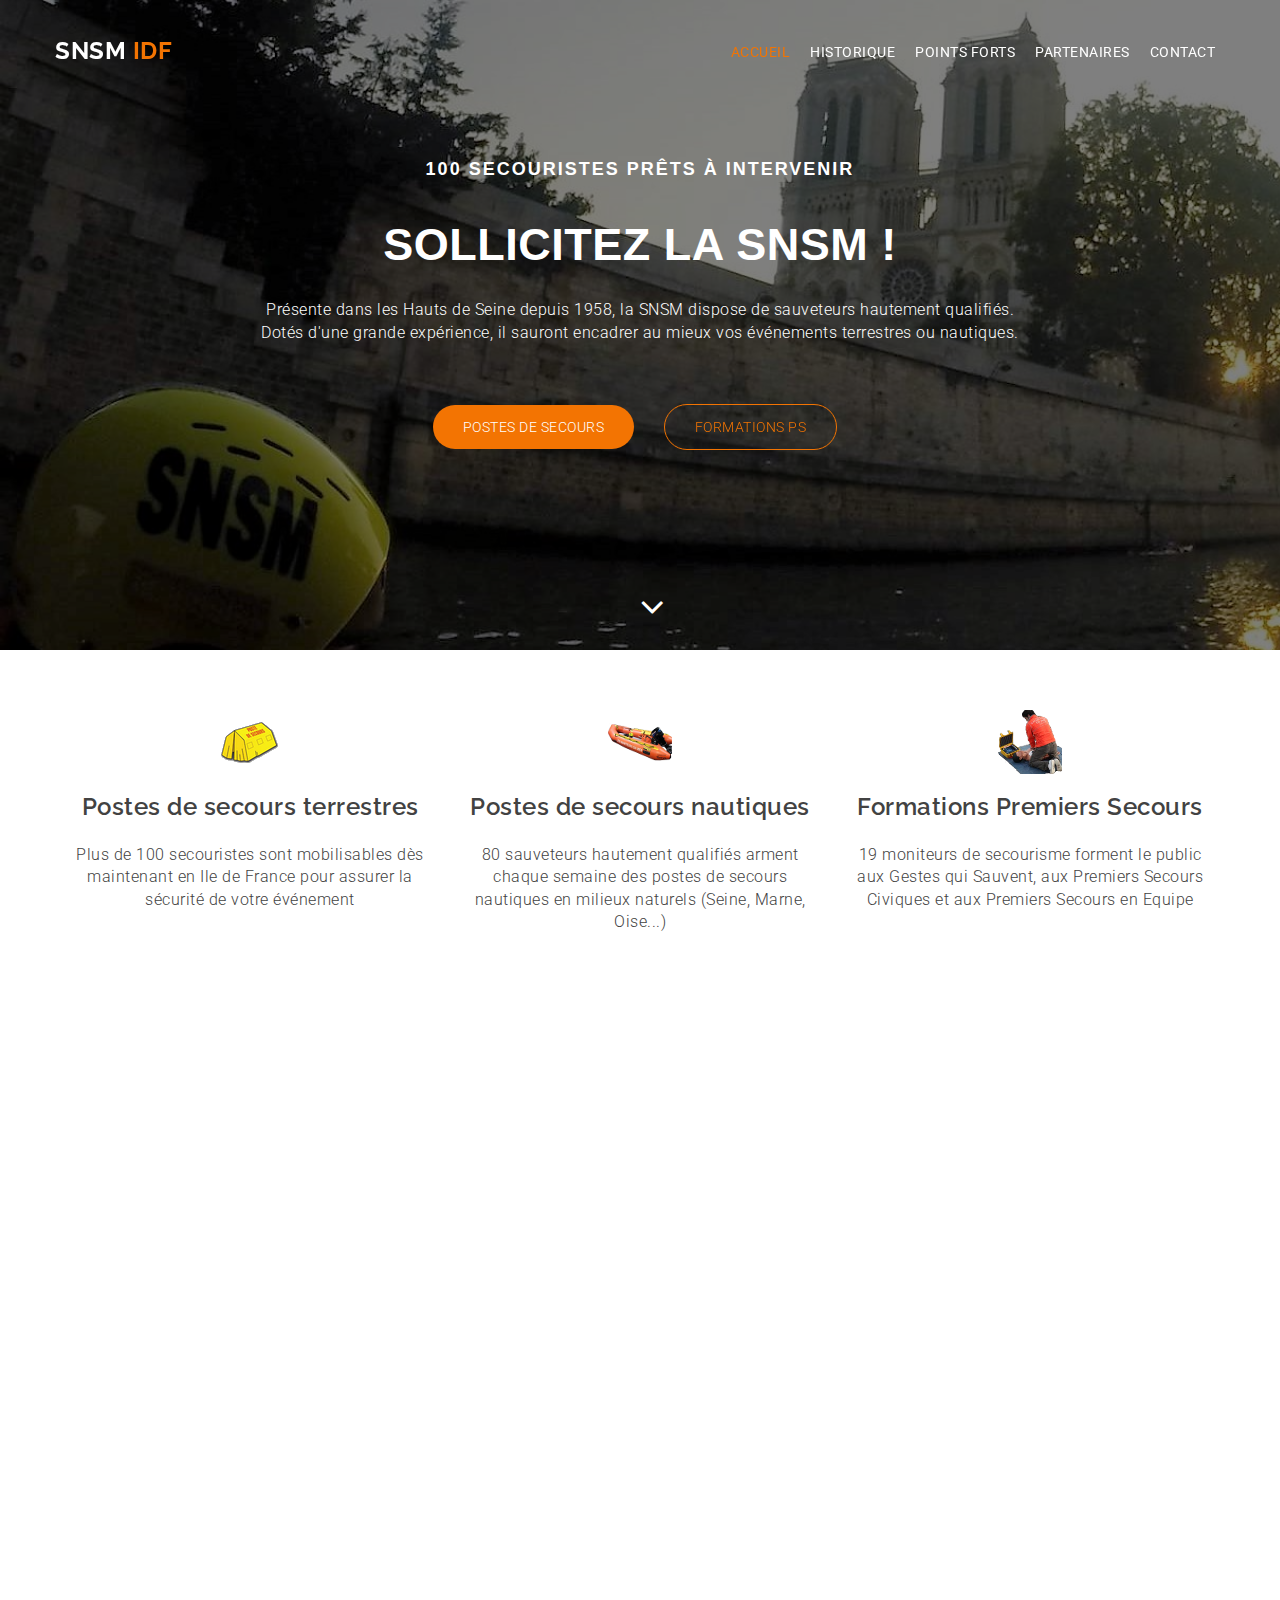
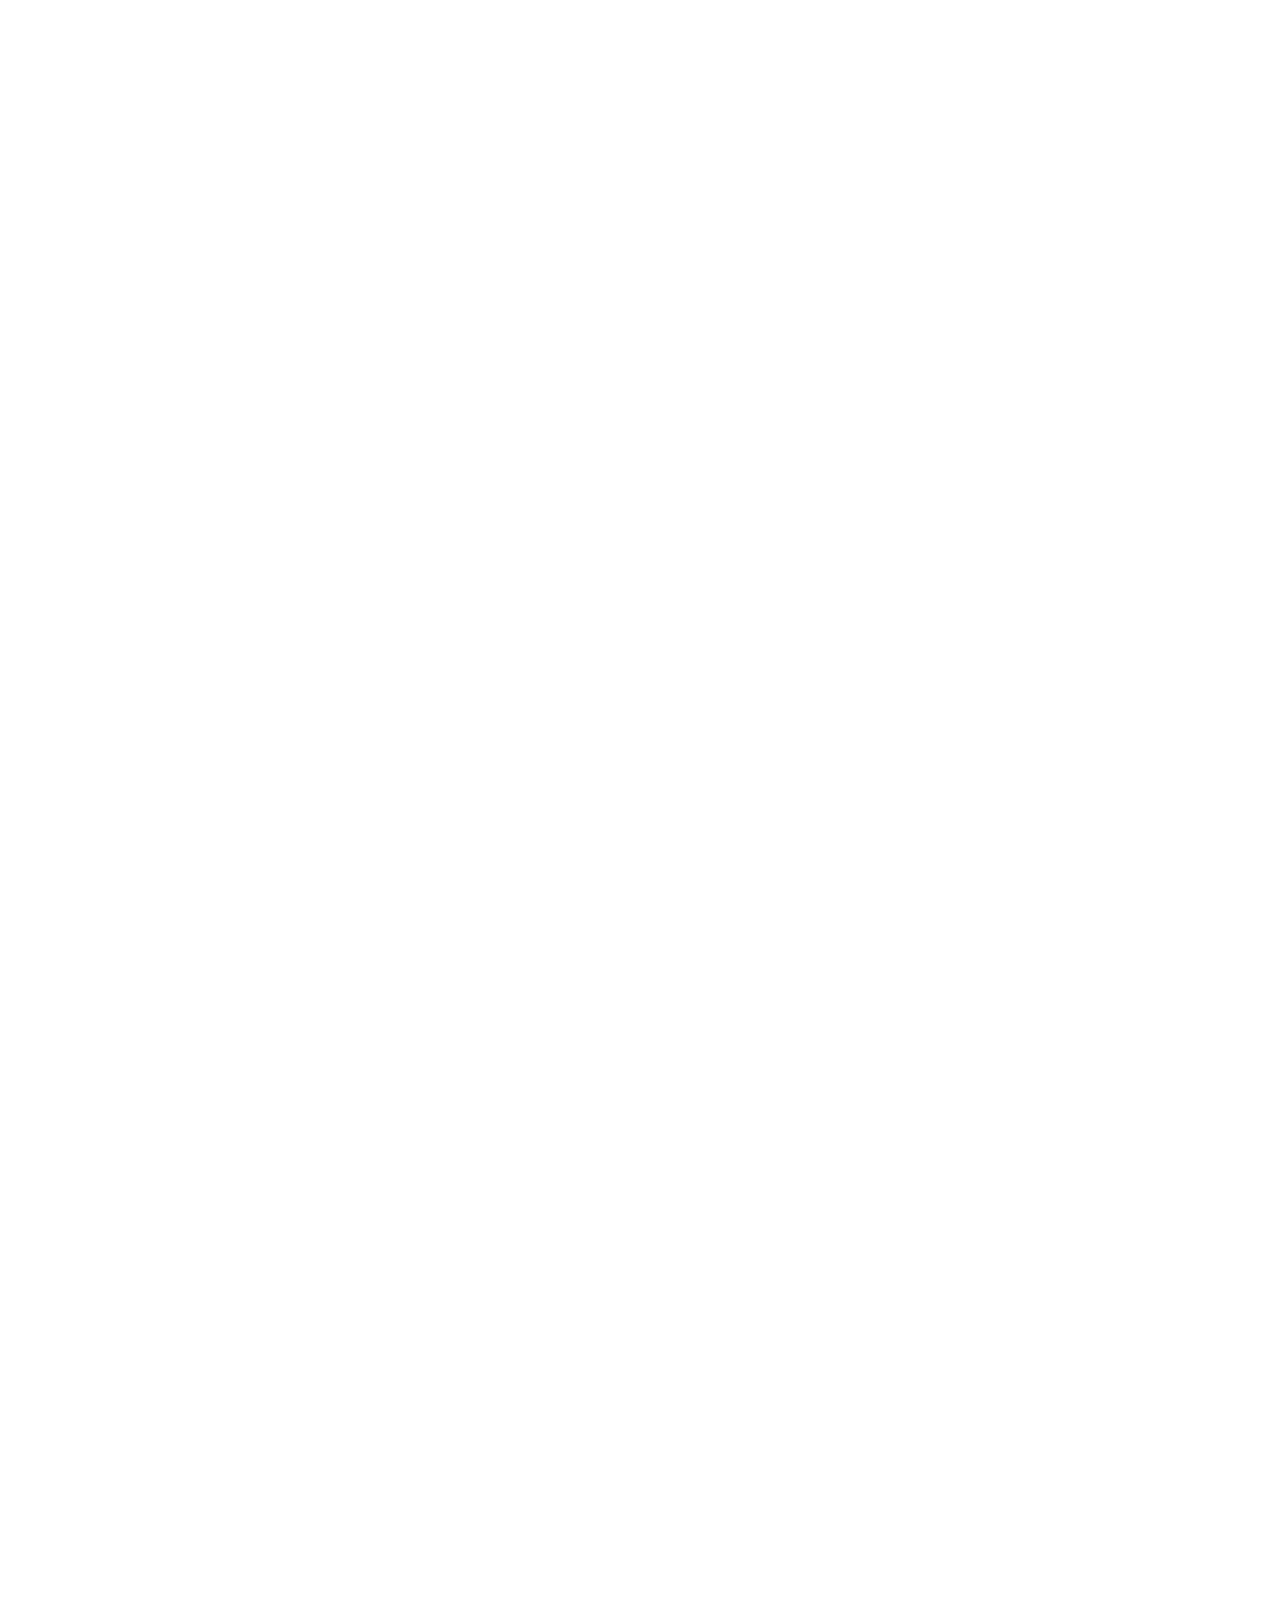
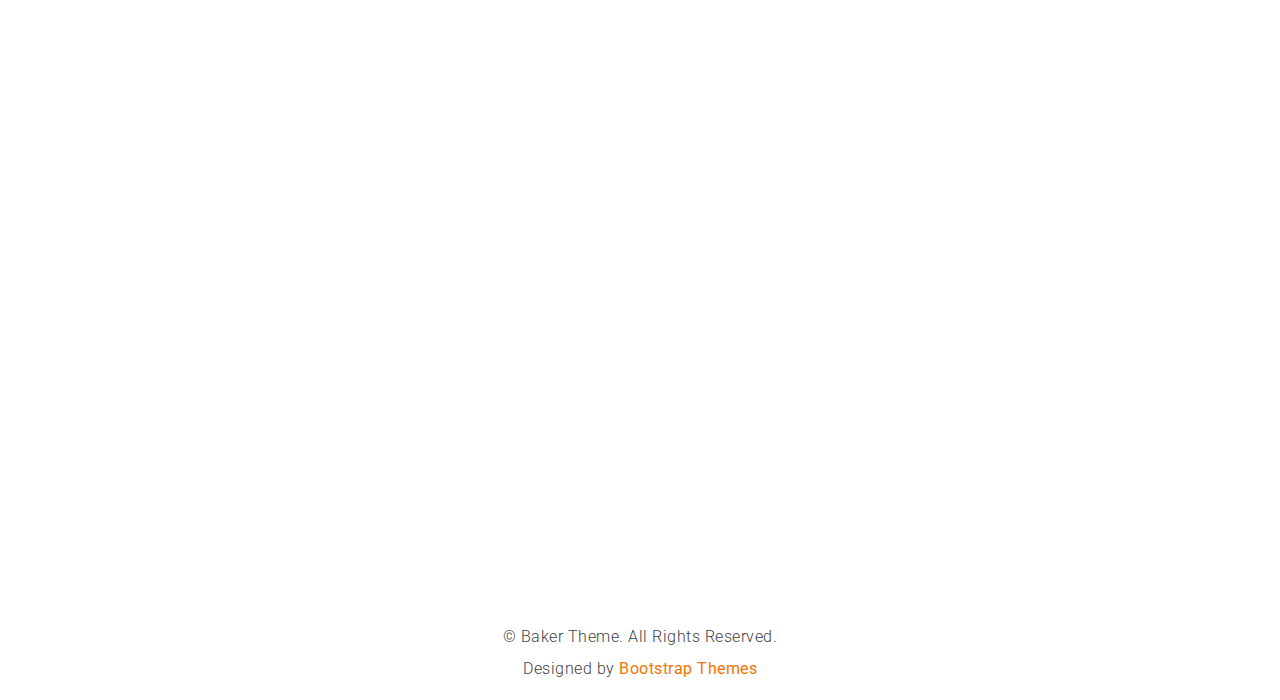
==== commit c3b225d9: "premiere version a contenu credible" ====
--- a/index.html
+++ b/index.html
@@ -1,6 +1,7 @@
 <!DOCTYPE html>
 <html lang="en">
-  <head>
+<head>
+    <meta name="referrer" content="origin">
     <meta charset="utf-8">
     <meta name="viewport" content="width=device-width, initial-scale=1">
     <title>SNSM Hauts de Seine</title>
@@ -13,395 +14,484 @@
     <link rel="stylesheet" type="text/css" href="css/bootstrap.min.css">
     <link rel="stylesheet" type="text/css" href="css/animate.css">
     <link rel="stylesheet" type="text/css" href="css/style.css">
+
+    <link rel="stylesheet" type="text/css" href="css/from_timber.css">
+
     <link rel="icon" href="img/icon.png">
     <!-- =======================================================
-        Theme Name: Baker
-        Theme URL: https://bootstrapmade.com/baker-free-onepage-bootstrap-theme/
-        Author: BootstrapMade.com
-        Author URL: https://bootstrapmade.com
+    Theme Name: Baker
+    Theme URL: https://bootstrapmade.com/baker-free-onepage-bootstrap-theme/
+    Author: BootstrapMade.com
+    Author URL: https://bootstrapmade.com
     ======================================================= -->
-  </head>
-  <body>
+</head>
+<body>
+
+    <!-- MODAL -->
+    <div class="modal fade" id="myModal" tabindex="-1" role="dialog" aria-labelledby="exampleModalLabel" aria-hidden="true">
+        <div class="modal-dialog" role="document">
+            <div class="modal-content">
+                <div class="modal-header">
+                    <h4 class="col-xs-10 modal-title" id="exampleModalLabel">Demande de rappel</h5>
+                    <button type="button" class="close" data-dismiss="modal" aria-label="Close">
+                        <span aria-hidden="true">&times;</span>
+                    </button>
+                </div>
+                <div class="modal-body">
+                    <!-- <div class="row"> -->
+                    <form method="POST" action="http://formspree.io/***">
+                        <select required id="select" type="text" class="col-md-12 col-xs-12 Subject" name='_subject'>
+                            <option value="" disabled selected>Objet de l'appel</option>
+                            <option value="valeur1">Poste de secours terrestre</option>
+                            <option value="valeur2">Poste de secours nautique</option>
+                            <option value="valeur3">Formation Premiers Secours</option>
+                            <option value="valeur3">Demande de renseignements</option>
+                            <option value="valeur3">Soutien financier</option>
+                            <option value="valeur3">Autre</option>
+                        </select>
+                        <input required type="tel" class="col-xs-12 Email" name='Message' placeholder='Votre numéro de téléphone'/>
+                    <!-- </div> -->
+                        <!-- <input type="text" class="col-md-12 col-xs-12 Subject" name='Subject' placeholder='Subject'/> -->
+                    </form>
+                <!-- </div> -->
+                <br><br><br><br>
+                <strong>Attention : </strong>Nous ne rappelons que des numéros locaux, non spéciaux, gratuits.
+                </div>
+                <div class="modal-footer">
+                    <button type="button" class="btn" data-dismiss="modal">Annuler</button>
+                    <button type="button" class="btn btn-primary">Appelez-moi</button>
+                </div>
+            </div>
+        </div>
+    </div>
+    <!-- Modal -->
+
+
+
 
     <div class="loader"></div>
     <div id="myDiv">
-    <!--HEADER-->
-    <div class="header">
-      <div class="bg-color">
-        <header id="main-header">
-        <nav class="navbar navbar-default navbar-fixed-top">
-          <div class="container">
-            <div class="navbar-header">
-              <button type="button" class="navbar-toggle" data-toggle="collapse" data-target="#myNavbar">
-                <span class="icon-bar"></span>
-                <span class="icon-bar"></span>
-                <span class="icon-bar"></span>
-              </button>
-              <a class="navbar-brand" href="#">SNSM <span class="logo-dec">IDF</span></a>
-            </div>
-            <div class="collapse navbar-collapse" id="myNavbar">
-              <ul class="nav navbar-nav navbar-right">
-                <li class="active"><a href="#main-header">ACCUEIL</a></li>
-                <li class=""><a href="#feature">PRESTATIONS</a></li>
-                <li class=""><a href="#service">COMPETENCES</a></li>
-                <li class=""><a href="#portfolio">POINTS FORTS</a></li>
-                <li class=""><a href="#testimonial">NOS DSNP</a></li>
-                <li class=""><a href="#blog">ACTUALITES</a></li>
-                <li class=""><a href="#contact">CONTACT</a></li>
-              </ul>
-            </div>
-          </div>
-        </nav>
-        </header>
-        <div class="wrapper">
+        <!--HEADER-->
+        <div class="header">
+            <div class="bg-color">
+                <header id="main-header">
+                    <nav class="navbar navbar-default navbar-fixed-top">
+                        <div class="container">
+                            <div class="navbar-header">
+                                <button type="button" class="navbar-toggle" data-toggle="collapse" data-target="#myNavbar">
+                                    <span class="icon-bar"></span>
+                                    <span class="icon-bar"></span>
+                                    <span class="icon-bar"></span>
+                                </button>
+                                <a class="navbar-brand" href="#">SNSM <span class="logo-dec">IDF</span></a>
+                            </div>
+                            <div class="collapse navbar-collapse" id="myNavbar">
+                                <ul class="nav navbar-nav navbar-right">
+                                    <li class="active"><a href="#main-header">ACCUEIL</a></li>
+                                    <!-- <li class=""><a href="#feature">PRESTATIONS</a></li> -->
+                                    <li class=""><a href="#service">HISTORIQUE</a></li>
+                                    <li class=""><a href="#portfolio">POINTS FORTS</a></li>
+                                    <li class=""><a href="#testimonial">PARTENAIRES</a></li>
+                                    <!-- <li class=""><a href="#blog">ACTUALITES</a></li> -->
+                                    <li class=""><a href="#contact">CONTACT</a></li>
+                                </ul>
+                            </div>
+                        </div>
+                    </nav>
+                </header>
+                <div class="wrapper">
+                    <div class="container">
+                        <div class="row">
+                            <div class="banner-info text-center wow fadeIn delay-05s">
+                                <h1 class="bnr-title">100 secouristes prêts à intervenir</h1>
+                                <h2 class="bnr-sub-title">Sollicitez la SNSM ! </h2>
+                                <p class="bnr-para">Présente dans les Hauts de Seine depuis 1958, la SNSM dispose de sauveteurs hautement qualifiés.<br>Dotés d'une grande expérience, il sauront encadrer au mieux vos événements terrestres ou nautiques.</p>
+                                <div class="brn-btn">
+                                    <a href="#" class="btn btn-download">Postes de secours</a>
+                                    <a href="#" class="btn btn-more">Formations PS</a>
+                                </div>
+                                <div class="overlay-detail">
+                                    <a href="#feature"><i class="fa fa-angle-down"></i></a>
+                                </div>
+                            </div>
+                        </div>
+                    </div>
+                </div>
+            </div>
+        </div>
+        <!--/ HEADER-->
+        <!---->
+        <section id="feature" class="section-padding wow fadeIn delay-05s">
+            <div class="container">
+                <div class="row">
+                    <!-- <div class="col-md-3 col-sm-6 col-xs-12">
+                    <div class="wrap-item text-center">
+                    <div class="item-img">
+                    <img src="img/snsm_64.png">
+                </div>
+                <h3 class="pad-bt15">Une expérience indéniable</h3>
+                <p>Lorem ipsum dolor sit amet, consectetur adipiscing elit, sed do eiusmod tempor incididunt ut labore et dolore magna aliqua.</p>
+            </div>
+        </div> -->
+        <div class="col-md-4 col-sm-12 col-xs-12">
+            <div class="wrap-item text-center">
+                <div class="item-img">
+                    <img src="img/pma_64.png">
+                </div>
+                <h3 class="pad-bt15">Postes de secours terrestres</h3>
+                <p>Plus de 100 secouristes sont mobilisables dès maintenant en Ile de France pour assurer la sécurité de votre événement</p>
+            </div>
+        </div>
+        <div class="col-md-4 col-sm-12 col-xs-12">
+            <div class="wrap-item text-center">
+                <div class="item-img">
+                    <img src="img/irb_64.png">
+                </div>
+                <h3 class="pad-bt15">Postes de secours nautiques</h3>
+                <p>80 sauveteurs hautement qualifiés arment chaque semaine des postes de secours nautiques en milieux naturels (Seine, Marne, Oise...)</p>
+            </div>
+        </div>
+        <div class="col-md-4 col-sm-12 col-xs-12">
+            <div class="wrap-item text-center">
+                <div class="item-img">
+                    <img src="img/pse_64.png">
+                </div>
+                <h3 class="pad-bt15">Formations Premiers Secours</h3>
+                <p>19 moniteurs de secourisme forment le public aux Gestes qui Sauvent, aux Premiers Secours Civiques et aux Premiers Secours en Equipe</p>
+            </div>
+        </div>
+    </div>
+</div>
+</section>
+<!---->
+<!---->
+<section id="service" class="section-padding wow fadeInUp delay-05s">
+    <div class="container">
+        <div class="row">
+            <div class="col-md-12 text-center">
+                <h2 class="service-title pad-bt15">Qui sommes-nous ?</h2>
+                <p class="sub-title pad-bt15">Association agréée de Sécurité Civile – Basée dans les Hauts de Seine</p>
+                <hr class="bottom-line">
+            </div>
+            <div class="col-md-4 col-sm-6-center col-xs-8-center">
+                <div class="wrap-item text-center">
+                    <div class="item-img">
+                        <img src="img/cfi_t.png" class="img-responsive center-block">
+                    </div>
+                </div>
+            </div>
+            <div class="col-lg-8 hidden-md hidden-sm hidden-xs">
+                <div class="service-item text-justify">
+                    <br>
+                </div>
+            </div>
+            <div class="col-md-8 col-sm-12-center col-xs-12-center">
+                <div class="service-item text-justify">
+                    Nous sommes une <strong>entité autonome des Sauveteurs en Mer</strong> (SNSM) - association reconnue d'utilité publique assurant le sauvetage des vies humaines en mer. Nous formons le public francilien aux <strong>premiers secours</strong>, au sauvetage et sommes un <strong>maillon de la sécurité civile</strong> en Ile-de-France.<br><br>
+                    <strong>Initié en 1958</strong>, le Centre de Formation d'Ile-de-France forme dès cette époque des bénévoles secouriste-marins. Ils sont alors à disposition des organisateurs de manifestations nautiques pour assurer la surveillance des plans d'eau.<br><br>
+                    De nombreuses évolutions techniques et législatives se sont succédées depuis sa création mais notre Centre de Formation a toujours su évoluer et se moderniser. En 60 ans, nous avons formé <strong>plus de 1500 sauveteurs</strong> soit autant de <strong>secouristes</strong>.<br><br>
+                    Animé <strong>uniquement</strong> par des <strong>bénévoles</strong>, notre centre assure continuellement des postes de secours nautiques ou terrestres afin de conserver la <strong>qualité opérationnelle</strong> de ses équipes
+                    <!-- <a href="">learn more...</a> -->
+                </div>
+            </div>
+            <!-- <div class="col-md-8 col-sm-12-center col-xs-12-center">
+            <div class="service-item text-justify">
+            <h3><span>F</span>ormation et intervention</h3>
+            <p>CFI signifie Centre de Formation et d'Intervention. Animé uniquement par des bénévoles, notre centre assure continuellement des postes de secours nautiques ou terrestres afin de conserver la qualité opérationnelle de ses équipes. </p>
+        </div>
+    </div> -->
+    <!-- <div class="col-md-3 col-sm-6 col-xs-12">
+    <div class="service-item">
+    <h3><span>W</span>ebsite Maintenance</h3>
+    <p>Lorem ipsum dolor sit amet, consectetur adipiscing elit, sed do eiusmod tempor incididunt ut labore et dolore magna aliqua.</p>
+    <a href="">learn more...</a>
+</div>
+</div>
+<div class="col-md-3 col-sm-6 col-xs-12">
+<div class="service-item">
+<h3><span>S</span>eo Optimization</h3>
+<p>Lorem ipsum dolor sit amet, consectetur adipiscing elit, sed do eiusmod tempor incididunt ut labore et dolore magna aliqua.</p>
+<a href="">learn more...</a>
+</div>
+</div>
+<div class="col-md-3 col-sm-6 col-xs-12">
+<div class="service-item">
+<h3><span>D</span>igital Marketing</h3>
+<p>Lorem ipsum dolor sit amet, consectetur adipiscing elit, sed do eiusmod tempor incididunt ut labore et dolore magna aliqua.</p>
+<a href="">Learn more...</a>
+</div>
+</div> -->
+</div>
+</div>
+</section>
+<!---->
+<!---->
+<!---->
+<!---->
+
+<section id="portfolio" class="section-padding wow fadeInUp delay-05s">
+    <div class="container">
+        <div class="row">
+            <div class="col-md-12 text-center">
+                <h2 class="service-title pad-bt15">Nos points forts</h2>
+                <p class="sub-title pad-bt15">Nous avons plusieurs compétences. N'hésitez pas à filter nos atouts par centre d'intérêt.</p>
+                <hr class="bottom-line">
+            </div>
+            <div class="col-md-4 col-sm-6 col-xs-12 portfolio-item padding-right-zero mr-btn-15 rounded">
+                <figure>
+                    <img src="img/cergy.jpg" class="img-responsive">
+                    <figcaption>
+                        <h2>Entrainements réguliers</h2>
+                        <p>Lorem ipsum dolor sit amet, consectetur adipiscing elit, sed do eiusmod tempor incididunt ut labore et dolore magna aliqua. Ut enim ad minim veniam, quis nost.</p>
+                    </figcaption>
+                </figure>
+            </div>
+            <div class="col-md-4 col-sm-6 col-xs-12 portfolio-item padding-right-zero mr-btn-15">
+                <figure>
+                    <img src="img/dartagnan.jpg" class="img-responsive">
+                    <figcaption>
+                        <h2>100+ sauveteurs</h2>
+                        <p>Lorem ipsum dolor sit amet, consectetur adipiscing elit, sed do eiusmod tempor incididunt ut labore et dolore magna aliqua. Ut enim ad minim veniam, quis nost.</p>
+                    </figcaption>
+                </figure>
+            </div>
+            <div class="col-md-4 col-sm-6 col-xs-12 portfolio-item padding-right-zero mr-btn-15">
+                <figure>
+                    <img src="img/irb.jpg" class="img-responsive">
+                    <figcaption>
+                        <h2>Matériel adapté</h2>
+                        <p>Lorem ipsum dolor sit amet, consectetur adipiscing elit, sed do eiusmod tempor incididunt ut labore et dolore magna aliqua. Ut enim ad minim veniam, quis nost.</p>
+                    </figcaption>
+                </figure>
+            </div>
+            <div class="col-md-4 col-sm-6 col-xs-12 portfolio-item padding-right-zero mr-btn-15">
+                <figure>
+                    <img src="img/nd.jpg" class="img-responsive">
+                    <figcaption>
+                        <h2>Grande connaissance de la Seine</h2>
+                        <p>Lorem ipsum dolor sit amet, consectetur adipiscing elit, sed do eiusmod tempor incididunt ut labore et dolore magna aliqua. Ut enim ad minim veniam, quis nost.</p>
+                    </figcaption>
+                </figure>
+            </div>
+            <div class="col-md-4 col-sm-6 col-xs-12 portfolio-item padding-right-zero mr-btn-15">
+                <figure>
+                    <img src="img/philou.jpg" class="img-responsive">
+                    <figcaption>
+                        <h2>Professionnalisme</h2>
+                        <p>Lorem ipsum dolor sit amet, consectetur adipiscing elit, sed do eiusmod tempor incididunt ut labore et dolore magna aliqua. Ut enim ad minim veniam, quis nost.</p>
+                    </figcaption>
+                </figure>
+            </div>
+            <div class="col-md-4 col-sm-6 col-xs-12 portfolio-item padding-right-zero mr-btn-15">
+                <figure>
+                    <img src="img/sup.jpg" class="img-responsive">
+                    <figcaption>
+                        <h2>Mobilité</h2>
+                        <p>Lorem ipsum dolor sit amet, consectetur adipiscing elit, sed do eiusmod tempor incididunt ut labore et dolore magna aliqua. Ut enim ad minim veniam, quis nost.</p>
+                    </figcaption>
+                </figure>
+            </div>
+        </div>
+    </div>
+</section>
+<!---->
+<!---->
+
+<!-- PORTFOLIO was here -->
+<section id="contact_" class="section-padding wow fadeInUp delay-05s">
+    <div id="contact">
+        <div class="line5">
+            <div class="overlay_line">
+                <div class="container">
+                    <div class="row Ama">
+                        <div class="col-md-12-center text-center">
+                            <h2>SOLLICITEZ-NOUS !</h3>
+                                <p>Pour encadrer votre prochain événement ou former vos collaborateurs aux premiers secours</p>
+                            </div>
+                        </div>
+                    </div>
+                </div>
+            </div>
+
+            <div class="container">
+                <div class="row">
+                    <div class="col-md-8 col-sm-12 col-xs-12 forma">
+                        <form method="POST" action="http://formspree.io/***">
+                        <!-- <div class="col-md-6 col-sm-12 col-xs-12"> -->
+                            <input required type="text" class="col-md-5 col-sm-12 col-xs-12 name" name='name' placeholder='Nom complet*'/>
+                        <!-- </div>
+                        <div class="col-md-6 col-sm-12 col-xs-12"> -->
+                            <input required type="email" class="col-md-6 col-md-offset-1 col-sm-12 col-xs-12 Email" name='_replyto' placeholder='Email *'/>
+                        <!-- </div> -->
+                            <!-- <input type="text" class="col-md-12 col-xs-12 Subject" name='Subject' placeholder='Subject'/> -->
+                            <select required id="select" type="text" class="col-md-12 col-xs-12 Subject" name='_subject'>
+                                <option value="" disabled selected>Objet de votre demande *</option>
+                                <option value="valeur1">Poste de secours terrestre</option>
+                                <option value="valeur2">Poste de secours nautique</option>
+                                <option value="valeur3">Formation Premiers Secours</option>
+                                <option value="valeur3">Demande de renseignements</option>
+                                <option value="valeur3">Soutien financier</option>
+                                <option value="valeur3">Autre</option>
+                            </select>
+                            <textarea required type="text" class="col-md-12 col-xs-12 Message" name='Message' placeholder='Votre message *'></textarea>
+                            <div class="cBtn col-xs-12 btn">
+                                <ul>
+                                    <!-- <button type="submit" class="btn btn-primary btn-submit">ENVOYER</button>
+                                    <li class="btn btn-primary btn-submit"><a href="#"><i class="fa fa-times"></i>clear form</a></li>
+                                    <li class="send"><a href="#"><i class="fa fa-share"></i>Send Message</a></li> -->
+                                    <input type="reset" value="EFFACER"  class="btn btn-primary btn-clear"/>
+                                    <input type="submit" value="ENVOYER"  class="btn btn-primary btn-submit"/>
+                                </ul>
+                            </div>
+                        </form>
+                    </div>
+                    <div class="col-md-4 hidden-sm hidden-xs loc_infos" style="margin-top:15px;">
+                        <!-- ajustement par rapport au formulaire -->
+                    </div>
+                    <div class="col-md-4 col-sm-12 col-xs-12 loc_infos">
+                        <div class="loction-info">
+                            <div class="col-md-12 col-sm-6 col-xs-12">
+                                <p><i class="fa fa-map-marker fa-fw pull-left fa-2x"></i>4 rue de St Cloud<br>92310 SEVRES</p>
+                                <p><i class="fa fa-envelope-o fa-fw pull-left fa-2x"></i>contact.cfipif@snsm.org</p>
+                            </div>
+                            <div class="col-sm-offset-0 col-md-12 col-sm-offset-1 col-sm-5 col-xs-12">
+                                <p><i class="fa fa-phone fa-fw pull-left fa-2x"></i>01 46 29 01 43</p>
+                                <p><a href="#"><i class="fa fa-twitter fa-fw pull-left fa-2x"></i>Twitter</p></a>
+                                <p><a href="#"><i class="fa fa-facebook-square fa-fw pull-left fa-2x"></i>Facebook</p></a>
+                            </div>
+                        </div>
+                    </div>
+                </div>
+            </div>
+
+            <div class="container">
+                <div class="row rappel">
+                    <div class="col-xs-12 hidden-sm hidden-md hidden-lg text-center call_small">
+                            <p><strong>Vous avez besoin d'une réponse rapide ? </strong></p>
+                        <!-- <a href="">learn more...</a> -->
+                    </div>
+                    <div class="col-md-offset-2 col-sm-offset-1 col-md-5 col-sm-6 hidden-xs vcenter">
+                            <p><strong>Vous avez besoin d'une réponse rapide ? </strong></p>
+                        <!-- <a href="">learn more...</a> -->
+                    </div><!--
+                    --><div class="col-md-4 col-sm-4 hidden-xs vcenter">
+                        <a data-toggle="modal" href="#myModal" class="btn btn-download"><i class="fa fa-phone fa-fw pull-left fa-2x hidden-sm"></i>Demandez à être rappelé </a>
+                    </div>
+                    <div class="col-xs-12 hidden-sm hidden-md hidden-lg call_small text-center">
+                        <a data-toggle="modal" href="#myModal" class="btn btn-download">Demandez à être rappelé</a>
+                    </div>
+
+                </div>
+            </div>
+        </section>
+
+
+
+
+
+
+        <!-- <section id="contact" class="section-padding wow fadeInUp delay-05s">
         <div class="container">
-          <div class="row">
-            <div class="banner-info text-center wow fadeIn delay-05s">
-              <h1 class="bnr-title">100 sauveteurs prêts à intervenir</h1>
-              <h2 class="bnr-sub-title">Sollicitez la SNSM ! </h2>
-              <p class="bnr-para">Présente dans les hauts de Seine depuis 1958, la SNSM dispose de sauveteurs hautement qualifiées.<br>Dotés d'une grande expérience, il sauront encadrer au mieux vos événements terrestres ou nautiques.</p>
-              <div class="brn-btn">
-                <a href="#" class="btn btn-download">Postes de secours</a>
-                <a href="#" class="btn btn-more">Formations PS</a>
-              </div>
-              <div class="overlay-detail">
-                <a href="#feature"><i class="fa fa-angle-down"></i></a>
-              </div>
-            </div>
-          </div>
-        </div>
-        </div>
-      </div>
+        <div class="row">
+        <div class="col-md-12 text-center white">
+        <h2 class="service-title pad-bt15">CONTACTEZ NOUS MAINTENANT</h2>
+        <p class="sub-title pad-bt15">Vous souhaitez mettre en place une <strong>formation pour vos collaborateurs</strong> ou bien faire <strong>encadrer un de vos événements</strong> ?<br>Utilisez le formulaire ci-dessous pour nous faire part de votre demande.</p>
+        <hr class="bottom-line white-bg">
     </div>
-    <!--/ HEADER-->
-    <!---->
-    <section id="feature" class="section-padding wow fadeIn delay-05s">
-      <div class="container">
-        <div class="row">
-          <div class="col-md-3 col-sm-6 col-xs-12">
-            <div class="wrap-item text-center">
-              <div class="item-img">
-                <img src="img/snsm_64.png">
-              </div>
-              <h3 class="pad-bt15">Une expérience indéniable</h3>
-              <p>Lorem ipsum dolor sit amet, consectetur adipiscing elit, sed do eiusmod tempor incididunt ut labore et dolore magna aliqua.</p>
-            </div>
-          </div>
-          <div class="col-md-3 col-sm-6 col-xs-12">
-            <div class="wrap-item text-center">
-              <div class="item-img">
-                <img src="img/pma_64.png">
-              </div>
-              <h3 class="pad-bt15">Postes de secours terrestres</h3>
-              <p>Lorem ipsum dolor sit amet, consectetur adipiscing elit, sed do eiusmod tempor incididunt ut labore et dolore magna aliqua.</p>
-            </div>
-          </div>
-          <div class="col-md-3 col-sm-6 col-xs-12">
-            <div class="wrap-item text-center">
-              <div class="item-img">
-                <img src="img/irb_64.png">
-              </div>
-              <h3 class="pad-bt15">Postes de secours nautiques</h3>
-              <p>Lorem ipsum dolor sit amet, consectetur adipiscing elit, sed do eiusmod tempor incididunt ut labore et dolore magna aliqua.</p>
-            </div>
-          </div>
-          <div class="col-md-3 col-sm-6 col-xs-12">
-            <div class="wrap-item text-center">
-              <div class="item-img">
-                <img src="img/pse_64.png">
-              </div>
-              <h3 class="pad-bt15">Formations Premiers Secours</h3>
-              <p>Lorem ipsum dolor sit amet, consectetur adipiscing elit, sed do eiusmod tempor incididunt ut labore et dolore magna aliqua.</p>
-            </div>
-          </div>
-        </div>
-      </div>
-    </section>
-    <!---->
-    <!---->
-    <section id="service" class="section-padding wow fadeInUp delay-05s">
-      <div class="container">
-        <div class="row">
-          <div class="col-md-12 text-center">
-            <h2 class="service-title pad-bt15">What We Do?</h2>
-            <p class="sub-title pad-bt15">Lorem ipsum dolor sit amet, consectetur adipiscing elit, sed do eiusmod<br>tempor incididunt ut labore et dolore magna aliqua.</p>
-            <hr class="bottom-line">
-          </div>
-          <div class="col-md-3 col-sm-6 col-xs-12">
-            <div class="service-item">
-              <h3><span>D</span>esign And Developement</h3>
-              <p>Lorem ipsum dolor sit amet, consectetur adipiscing elit, sed do eiusmod tempor incididunt ut labore et dolore magna aliqua.</p>
-              <a href="">learn more...</a>
-            </div>
-          </div>
-          <div class="col-md-3 col-sm-6 col-xs-12">
-            <div class="service-item">
-              <h3><span>W</span>ebsite Maintenance</h3>
-              <p>Lorem ipsum dolor sit amet, consectetur adipiscing elit, sed do eiusmod tempor incididunt ut labore et dolore magna aliqua.</p>
-              <a href="">learn more...</a>
-            </div>
-          </div>
-          <div class="col-md-3 col-sm-6 col-xs-12">
-            <div class="service-item">
-              <h3><span>S</span>eo Optimization</h3>
-              <p>Lorem ipsum dolor sit amet, consectetur adipiscing elit, sed do eiusmod tempor incididunt ut labore et dolore magna aliqua.</p>
-              <a href="">learn more...</a>
-            </div>
-          </div>
-          <div class="col-md-3 col-sm-6 col-xs-12">
-            <div class="service-item">
-              <h3><span>D</span>igital Marketing</h3>
-              <p>Lorem ipsum dolor sit amet, consectetur adipiscing elit, sed do eiusmod tempor incididunt ut labore et dolore magna aliqua.</p>
-              <a href="">Learn more...</a>
-            </div>
-          </div>
-        </div>
-      </div>
-    </section>
-    <!---->
-    <!---->
-    <!---->
-    <!---->
-    <section id="portfolio" class="section-padding wow fadeInUp delay-05s">
-      <div class="container">
-        <div class="row">
-          <div class="col-md-12 text-center">
-            <h2 class="service-title pad-bt15">Nos points forts</h2>
-            <p class="sub-title pad-bt15">Nos sauveteurs bénévoles s'entrainent constament en Seine avec du matériel de pointe<br>Nous disposons de plus de quinze bateaux adaptés au sauvetage.</p>
-            <hr class="bottom-line">
-          </div>
-          <div class="col-md-4 col-sm-6 col-xs-12 portfolio-item padding-right-zero mr-btn-15">
-            <figure>
-              <img src="img/cergy.jpg" class="img-responsive">
-              <figcaption>
-                  <h2>Entrainements réguliers</h2>
-                  <p>Lorem ipsum dolor sit amet, consectetur adipiscing elit, sed do eiusmod tempor incididunt ut labore et dolore magna aliqua. Ut enim ad minim veniam, quis nost.</p>
-              </figcaption>
-            </figure>
-          </div>
-          <div class="col-md-4 col-sm-6 col-xs-12 portfolio-item padding-right-zero mr-btn-15">
-            <figure>
-              <img src="img/dartagnan.jpg" class="img-responsive">
-              <figcaption>
-                  <h2>100+ sauveteurs</h2>
-                  <p>Lorem ipsum dolor sit amet, consectetur adipiscing elit, sed do eiusmod tempor incididunt ut labore et dolore magna aliqua. Ut enim ad minim veniam, quis nost.</p>
-              </figcaption>
-            </figure>
-          </div>
-          <div class="col-md-4 col-sm-6 col-xs-12 portfolio-item padding-right-zero mr-btn-15">
-            <figure>
-              <img src="img/irb.jpg" class="img-responsive">
-              <figcaption>
-                  <h2>Matériel adapté</h2>
-                  <p>Lorem ipsum dolor sit amet, consectetur adipiscing elit, sed do eiusmod tempor incididunt ut labore et dolore magna aliqua. Ut enim ad minim veniam, quis nost.</p>
-              </figcaption>
-            </figure>
-          </div>
-          <div class="col-md-4 col-sm-6 col-xs-12 portfolio-item padding-right-zero mr-btn-15">
-            <figure>
-              <img src="img/nd.jpg" class="img-responsive">
-              <figcaption>
-                  <h2>Grande connaissance de la Seine</h2>
-                  <p>Lorem ipsum dolor sit amet, consectetur adipiscing elit, sed do eiusmod tempor incididunt ut labore et dolore magna aliqua. Ut enim ad minim veniam, quis nost.</p>
-              </figcaption>
-            </figure>
-          </div>
-          <div class="col-md-4 col-sm-6 col-xs-12 portfolio-item padding-right-zero mr-btn-15">
-            <figure>
-              <img src="img/philou.jpg" class="img-responsive">
-              <figcaption>
-                  <h2>Professionnalisme</h2>
-                  <p>Lorem ipsum dolor sit amet, consectetur adipiscing elit, sed do eiusmod tempor incididunt ut labore et dolore magna aliqua. Ut enim ad minim veniam, quis nost.</p>
-              </figcaption>
-            </figure>
-          </div>
-          <div class="col-md-4 col-sm-6 col-xs-12 portfolio-item padding-right-zero mr-btn-15">
-            <figure>
-              <img src="img/sup.jpg" class="img-responsive">
-              <figcaption>
-                  <h2>Mobilité</h2>
-                  <p>Lorem ipsum dolor sit amet, consectetur adipiscing elit, sed do eiusmod tempor incididunt ut labore et dolore magna aliqua. Ut enim ad minim veniam, quis nost.</p>
-              </figcaption>
-            </figure>
-          </div>
-        </div>
-      </div>
-    </section>
-    <!---->
-    <!---->
-    <section id="testimonial" class="wow fadeInUp delay-05s">
-      <div class="bg-testicolor">
+    <div class="col-md-6 col-sm-6 col-xs-12">
+    <div class="loction-info white">
+    <p><i class="fa fa-map-marker fa-fw pull-left fa-2x"></i>4 rue de St Cloud<br>92310 SEVRES</p>
+    <p><i class="fa fa-envelope-o fa-fw pull-left fa-2x"></i>contact.cfipif@snsm.org</p>
+    <p><i class="fa fa-phone fa-fw pull-left fa-2x"></i>01 46 29 01 43</p>
+</div>
+</div>
+<div class="col-md-6 col-sm-6 col-xs-12">
+<div class="contact-form">
+<div id="sendmessage">Votre message vient d'être envoyé. Nous vous répondrons aussi vite que possible !</div>
+<div id="errormessage"></div>
+<form action="" method="post" role="form" class="contactForm">
+<div class="col-md-6 padding-right-zero">
+<div class="form-group">
+<input type="text" name="name" class="form-control" id="name" placeholder="Societe" data-rule="minlen:4" data-msg="Please enter at least 4 chars" />
+<div class="validation"></div>
+</div>
+</div>
+<div class="col-md-6">
+<div class="form-group">
+<input type="email" class="form-control" name="email" id="email" placeholder="Votre email" data-rule="email" data-msg="Please enter a valid email" />
+<div class="validation"></div>
+</div>
+</div>
+<div class="col-md-12">
+<div class="form-group">
+<input type="text" class="form-control" name="subject" id="subject" placeholder="Objet" data-rule="minlen:4" data-msg="Please enter at least 8 chars of subject" />
+<div class="validation"></div>
+</div>
+</div>
+<div class="col-md-12">
+<div class="form-group">
+<textarea class="form-control" name="message" rows="5" data-rule="required" data-msg="Please write something for us" placeholder="Message"></textarea>
+<div class="validation"></div>
+</div>
+<button type="submit" class="btn btn-primary btn-submit">ENVOYER</button>
+</div>
+</form>
+
+</div>
+</div>
+</div>
+</div>
+</section> -->
+
+<section id="testimonial" class="wow fadeInUp delay-05s">
+    <div class="bg-testicolor">
         <div class="container section-padding">
-        <div class="row">
-          <div class="testimonial-item">
-            <ul class="bxslider">
-              <li>
-                <blockquote>
-                  <img src="img/thumb.png" class="img-responsive">
-                  <p>Come a day there won't be room for naughty men like us to slip about at all. This job goes south, there well may not be another. </p>
-                </blockquote>
-                <small>Shaun Paul, Client</small>
-              </li>
-              <li>
-                <blockquote>
-                  <img src="img/thumb.png" class="img-responsive">
-                  <p>So here is us, on the raggedy edge. Don't push me, and I won't push you. </p>
-                </blockquote>
-                <small>Marry Smith, Client</small>
-              </li>
-              <li>
-                <blockquote>
-                  <img src="img/thumb.png" class="img-responsive">
-                  <p>Come a day there won't be room for naughty men like us to slip about at all. This job goes south, there well may not be another.</p>
-                </blockquote>
-                <small>Vivek Singh, Client</small>
-              </li>
-              <li>
-                <blockquote>
-                  <img src="img/thumb.png" class="img-responsive">
-                  <p>So here is us, on the raggedy edge. Don't push me, and I won't push you.</p>
-                </blockquote>
-                <small>John Doe, Client</small>
-              </li>
-            </ul>
-          </div>
-        </div>
-        </div>
-      </div>
-    </section>
-    <!---->
-    <section id="blog" class="section-padding wow fadeInUp delay-05s">
-      <div class="container">
-        <div class="row">
-          <div class="col-md-12 text-center">
-            <h2 class="service-title pad-bt15">Latest from our blog</h2>
-            <p class="sub-title pad-bt15">Lorem ipsum dolor sit amet, consectetur adipiscing elit, sed do eiusmod<br>tempor incididunt ut labore et dolore magna aliqua.</p>
-            <hr class="bottom-line">
-          </div>
-          <div class="col-md-4 col-sm-6 col-xs-12">
-            <div class="blog-sec">
-              <div class="blog-img">
-                <a href="">
-                  <img src="img/blog01.jpg" class="img-responsive">
-                </a>
-              </div>
-              <div class="blog-info">
-                <h2>This is Lorem ipsum heading.</h2>
-                <div class="blog-comment">
-                    <p>Posted In: <span>Legal Advice</span></p>
-                    <p>
-                      <span><a href="#"><i class="fa fa-comments"></i></a> 15</span>
-                      <span><a href="#"><i class="fa fa-eye"></i></a> 11</span></p>
-                </div>
-                <p>We cannot expect people to have respect for laws and orders until we teach respect to those we have entrusted to enforce those laws all the time. we always want to help people cordially.</p>
-                <a href="" class="read-more">Read more →</a>
-              </div>
-            </div>
-          </div>
-          <div class="col-md-4 col-sm-6 col-xs-12">
-            <div class="blog-sec">
-              <div class="blog-img">
-                <a href="">
-                  <img src="img/blog02.jpg" class="img-responsive">
-                </a>
-              </div>
-              <div class="blog-info">
-                <h2>This is Lorem ipsum heading.</h2>
-                <div class="blog-comment">
-                    <p>Posted In: <span>Legal Advice</span></p>
-                    <p>
-                      <span><a href="#"><i class="fa fa-comments"></i></a> 15</span>
-                      <span><a href="#"><i class="fa fa-eye"></i></a> 11</span></p>
-                </div>
-                <p>We cannot expect people to have respect for laws and orders until we teach respect to those we have entrusted to enforce those laws all the time. we always want to help people cordially.</p>
-                <a href="" class="read-more">Read more →</a>
-              </div>
-            </div>
-          </div>
-          <div class="col-md-4 col-sm-6 col-xs-12">
-            <div class="blog-sec">
-              <div class="blog-img">
-                <a href="">
-                  <img src="img/blog03.jpg" class="img-responsive">
-                </a>
-              </div>
-              <div class="blog-info">
-                <h2>This is Lorem ipsum heading.</h2>
-                <div class="blog-comment">
-                    <p>Posted In: <span>Legal Advice</span></p>
-                    <p>
-                      <span><a href="#"><i class="fa fa-comments"></i></a> 15</span>
-                      <span><a href="#"><i class="fa fa-eye"></i></a> 11</span></p>
-                </div>
-                <p>We cannot expect people to have respect for laws and orders until we teach respect to those we have entrusted to enforce those laws all the time. we always want to help people cordially.</p>
-                <a href="" class="read-more">Read more →</a>
-              </div>
-            </div>
-          </div>
-        </div>
-      </div>
-    </section>
-    <!---->
-    <section id="contact" class="section-padding wow fadeInUp delay-05s">
-      <div class="container">
-        <div class="row">
-          <div class="col-md-12 text-center white">
-            <h2 class="service-title pad-bt15">CONTACTEZ NOUS MAINTENANT</h2>
-            <p class="sub-title pad-bt15">Vous souhaitez mettre en place une <strong>formation pour vos collaborateurs</strong> ou bien faire <strong>encadrer un de vos événements</strong> ?<br>Utilisez le formulaire ci-dessous pour nous faire part de votre demande.</p>
-            <hr class="bottom-line white-bg">
-          </div>
-          <div class="col-md-6 col-sm-6 col-xs-12">
-            <div class="loction-info white">
-              <p><i class="fa fa-map-marker fa-fw pull-left fa-2x"></i>4 rue de St Cloud<br>92310 SEVRES</p>
-              <p><i class="fa fa-envelope-o fa-fw pull-left fa-2x"></i>contact.cfipif@snsm.org</p>
-              <p><i class="fa fa-phone fa-fw pull-left fa-2x"></i>01 46 29 01 43</p>
-            </div>
-          </div>
-          <div class="col-md-6 col-sm-6 col-xs-12">
-            <div class="contact-form">
-                <div id="sendmessage">Votre message vient d'être envoyé. Nous vous répondrons aussi vite que possible !</div>
-                <div id="errormessage"></div>
-                <form action="" method="post" role="form" class="contactForm">
-                    <div class="col-md-6 padding-right-zero">
-                        <div class="form-group">
-                            <input type="text" name="name" class="form-control" id="name" placeholder="Societe" data-rule="minlen:4" data-msg="Please enter at least 4 chars" />
-                            <div class="validation"></div>
-                        </div>
-                    </div>
-                    <div class="col-md-6">
-                        <div class="form-group">
-                            <input type="email" class="form-control" name="email" id="email" placeholder="Votre email" data-rule="email" data-msg="Please enter a valid email" />
-                            <div class="validation"></div>
-                        </div>
-                    </div>
-                    <div class="col-md-12">
-                        <div class="form-group">
-                            <input type="text" class="form-control" name="subject" id="subject" placeholder="Objet" data-rule="minlen:4" data-msg="Please enter at least 8 chars of subject" />
-                            <div class="validation"></div>
-                        </div>
-                    </div>
-                    <div class="col-md-12">
-                      <div class="form-group">
-                            <textarea class="form-control" name="message" rows="5" data-rule="required" data-msg="Please write something for us" placeholder="Message"></textarea>
-                            <div class="validation"></div>
-                        </div>
-                      <button type="submit" class="btn btn-primary btn-submit">ENVOYER</button>
-                    </div>
-                </form>
-
-            </div>
-          </div>
-        </div>
-      </div>
-    </section>
-    <!---->
-    <!---->
-    <footer id="footer">
-      <div class="container">
+            <div class="row">
+                <div class="testimonial-item">
+                    <ul class="bxslider">
+                        <li>
+                            <blockquote>
+                                <img src="img/thumb.png" class="img-responsive">
+                                <p>Come a day there won't be room for naughty men like us to slip about at all. This job goes south, there well may not be another. </p>
+                            </blockquote>
+                            <small>Shaun Paul, Client</small>
+                        </li>
+                        <li>
+                            <blockquote>
+                                <img src="img/thumb.png" class="img-responsive">
+                                <p>So here is us, on the raggedy edge. Don't push me, and I won't push you. </p>
+                            </blockquote>
+                            <small>Marry Smith, Client</small>
+                        </li>
+                        <li>
+                            <blockquote>
+                                <img src="img/thumb.png" class="img-responsive">
+                                <p>Come a day there won't be room for naughty men like us to slip about at all. This job goes south, there well may not be another.</p>
+                            </blockquote>
+                            <small>Vivek Singh, Client</small>
+                        </li>
+                        <li>
+                            <blockquote>
+                                <img src="img/thumb.png" class="img-responsive">
+                                <p>So here is us, on the raggedy edge. Don't push me, and I won't push you.</p>
+                            </blockquote>
+                            <small>John Doe, Client</small>
+                        </li>
+                    </ul>
+                </div>
+            </div>
+        </div>
+    </div>
+</section>
+
+<!---->
+<!---->
+<footer id="footer">
+    <div class="container">
         <div class="row text-center">
-          <p>&copy; Baker Theme. All Rights Reserved.</p>
-          <div class="credits">
-            <!--
+            <p>&copy; Baker Theme. All Rights Reserved.</p>
+            <div class="credits">
+                <!--
                 All the links in the footer should remain intact.
                 You can delete the links only if you purchased the pro version.
                 Licensing information: https://bootstrapmade.com/license/
@@ -409,18 +499,21 @@
             -->
             Designed  by <a href="https://bootstrapmade.com/">Bootstrap Themes</a>
         </div>
-        </div>
-      </div>
-    </footer>
-    <!---->
-  </div>
-    <script src="js/jquery.min.js"></script>
-    <script src="js/jquery.easing.min.js"></script>
-    <script src="js/bootstrap.min.js"></script>
-    <script src="js/wow.js"></script>
-    <script src="js/jquery.bxslider.min.js"></script>
-    <script src="js/custom.js"></script>
-    <script src="contactform/contactform.js"></script>
-
-  </body>
+    </div>
+</div>
+</footer>
+<!---->
+</div>
+<script src="js/jquery.min.js"></script>
+<script src="js/jquery.easing.min.js"></script>
+<script src="js/bootstrap.min.js"></script>
+<script src="js/wow.js"></script>
+<script src="js/jquery.bxslider.min.js"></script>
+<script src="js/custom.js"></script>
+<script src="contactform/contactform.js"></script>
+<!-- <script>$('#exampleModal').on('shown.bs.modal', function () {
+$('#myModal').focus()
+})
+</script> -->
+</body>
 </html>
--- a/css/style.css
+++ b/css/style.css
@@ -17,9 +17,10 @@
 	--grey-unknown:#949494;
 }
 
+
 body {
 	line-height: 1.4;
-	font-family: 'Roboto', sans-serif;
+	font-family: 'Roboto', 'sans-serif';
     color: var(--dgrey-sns); /* was #67696c */
     font-size: 16px;
     font-weight: 300;
@@ -214,8 +215,9 @@
     backface-visibility: hidden;
     transition: all 0.3s;
 }
-
-
+.navbar-default .navbar-toggle .icon-bar {
+    background-color: var(--orange-sns);
+}
 .btn-download
 {
     background-color: var(--orange-sns);
@@ -402,6 +404,7 @@
     font-size:20px;
     text-align:left;
     padding-bottom:15px;
+	margin: 0 0 0 0;
 }
 .portfolio-item figure p {
     display:block;
@@ -571,11 +574,13 @@
 contact
 ************************************
 ***********************************/
-#contact
-{
-    background-color: var(--dblue-sns);/*rgb(73, 84, 105);*/
-}
-.btn-submit, .btn-submit:hover, .btn-submit:focus
+
+
+/*#contact
+{
+    background-color: var(--dblue-sns);
+}*/
+/*.btn-submit, .btn-submit:hover, .btn-submit:focus
 {
     background-color: transparent;
     border-radius: 60px;
@@ -584,7 +589,7 @@
     border: 1px solid var(--orange-sns);
     font-size: 14px;
     padding: 6px 20px;
-}
+}*/
 .form-control
 {
     background-color: transparent;
@@ -598,9 +603,9 @@
     -webkit-box-shadow: inset 0 1px 1px rgba(0,0,0,.075),0 0 8px rgba(102,175,233,.6);
     box-shadow: inset 0 1px 1px rgba(0,0,0,.075),0 0 8px rgba(102,175,233,.6);
 }
-.contact-form input.form-control{
+/*.contact-form input.form-control{
     color: #fff;
-}
+}*/
 
 .validation {
     color: red;
@@ -638,10 +643,47 @@
 {
     margin-bottom: 25px;
 }
+
 .loction-info p i
 {
-    color: var(--orange-sns);
-}
+    color: var(--dblue-sns);
+}
+
+.loc_infos{
+	padding-top: 20px
+}
+
+.rappel .btn-download {
+	/*margin-top: 60px;
+	margin-bottom: 30px;*/
+	margin-right:0px;
+}
+
+.call_small p {
+	margin-top:20px;
+}
+
+.call_small .btn-download {
+	margin-top:10px;
+}
+
+.vcenter{
+	display: inline-block;
+	vertical-align: middle;
+	float: none;
+}
+
+.vcenter p{
+	margin-top:60px;
+}
+
+/*@media (min-width: 992px) {
+  .container {
+    width: 970px;
+  }
+}*/
+
+
 /***********************************
 ************************************
 contact
@@ -734,7 +776,7 @@
     margin-top: 0px;
 }
 .banner-info {
-    padding-top: 40px;
+    padding-top: 140px;
 }
 h1.bnr-title {
     font-size: 16px;
@@ -787,3 +829,21 @@
     text-align: center;
 }
 }
+
+
+/*.modal .btn {
+	margin-top: 10px;
+}*/
+
+.modal-body form {
+	/*margin-left:20px;
+	margin-right:20px;
+	display: inline;*/
+	padding : 20px;
+	margin: 20px;
+}
+
+.modal-dialog {
+	margin-top: 100px;
+
+}
--- a/css/from_timber.css
+++ b/css/from_timber.css
@@ -0,0 +1,148 @@
+:root {
+	--lgrey-sns:#E9E9E9;
+	--dgrey-sns:#424242;
+	--dblue-sns:#03275A;
+	--lblue-sns:#1A7DD7;
+	--yellow-sns:#F2B809;
+	--orange-sns:#F37402;
+
+	--green-unknown:#002F2F;
+	--grey-unknown:#949494;
+}
+
+
+/**/
+/*.mNews{
+	margin-top: 26px !important;
+	margin-left: -49px !important;
+}*/
+.overlay_line{
+	/*margin-top: 127px;
+	margin-bottom: 94px;
+	background:black;*/
+	background-color: rgba(0,0,0,0.5);
+	width: 100%;
+	overflow: hidden;
+	height:100%;
+}
+.line5 .Ama{
+	margin-top: 120px;
+	margin-bottom: 120px;
+}
+.line5{
+    padding-right: 0px;
+    padding-left: 0px;
+	margin-bottom: 20px;
+    margin-right: auto;
+    margin-left: auto;
+    color: #fff;
+	position: relative;
+	width: 100%;
+	overflow: hidden;
+	height:100%;
+	background: url(../img/base.jpg) center center no-repeat;
+	/*background: url(../images/line5Bg.jpg) center center no-repeat;	*/
+	/*background:#3f2d28;*/
+	-webkit-background-size: cover;
+	-moz-background-size: cover;
+	-o-background-size: cover;
+	background-size: cover;
+}
+
+/**/
+.forma{
+	/*margin-bottom: -80px;*/
+	margin-bottom: 20px;
+	z-index: 10;
+	margin-top: 48px;
+}
+.forma input, .forma select, .modal-body input, .modal-body select{
+	/*margin-right:10px;*/
+	border-radius:4px;
+	padding-top:10px;
+	padding-bottom:10px;
+	border:0px;
+	font-family: 'Roboto', 'sans-serif';
+	font-weight: 300;
+	font-size:13px;
+	color:#555555;
+	background:#ededed;
+}
+input:focus{
+	/*border:0;*/
+	outline:none;
+}
+textarea:focus{
+	/*border:0;*/
+	outline:none;
+}
+.name{
+	margin-bottom:10px;
+	/*margin-right: 10px;*/
+	/*max-width:433px;*/
+}
+.Email{
+	margin-bottom:10px;
+	/*max-width:433px;*/
+}
+.Subject{
+	margin-bottom:10px;
+	/*max-width: 816px;*/
+}
+
+textarea {
+	border-radius:4px;
+	padding-top:10px;
+	padding-bottom:10px;
+	border:0px;
+	font-family: 'Roboto', 'sans-serif';
+	font-weight: 300;
+	font-size:13px;
+	color:#555555;
+	background:#ededed;
+	border:none;
+    /*max-width: 816px;*/
+	height: 153px;
+    resize: none;
+   }
+.forma input:focus, .forma textarea:focus{
+	background:#dfdfdf;
+	border:0;
+}
+.forma .cBtn a{
+	font-family: 'Roboto', 'sans-serif';
+	font-weight: 700;
+	font-size:13px;
+	color:#fff;
+}
+
+.forma .cBtn ul{
+	margin-left: -15px;
+	margin-top: 6px;
+	padding-left:0;
+	margin-bottom: 0;
+}
+.forma .cBtn ul i{
+	padding-right: 10px;
+}
+
+.forma .cBtn .clear , .cBtn .send{
+	margin-bottom: 0;
+	margin-top: 4px;
+	padding: 10px;
+	padding-right: 17px;
+	padding-left: 17px
+
+}
+.forma .cBtn .clear  a, .cBtn .send a{
+	font-family: 'Roboto', 'sans-serif';
+	font-weight: 700;
+}
+.forma .cBtn .send{
+	box-shadow: 0px 2px 0px 0px var(--orange-sns);
+	background:var(--lorange-sns) ;
+}
+.forma .cBtn .send:hover{
+	background:#2f2f2f;
+	box-shadow: 0px 2px 0px 0px #000 ;
+}
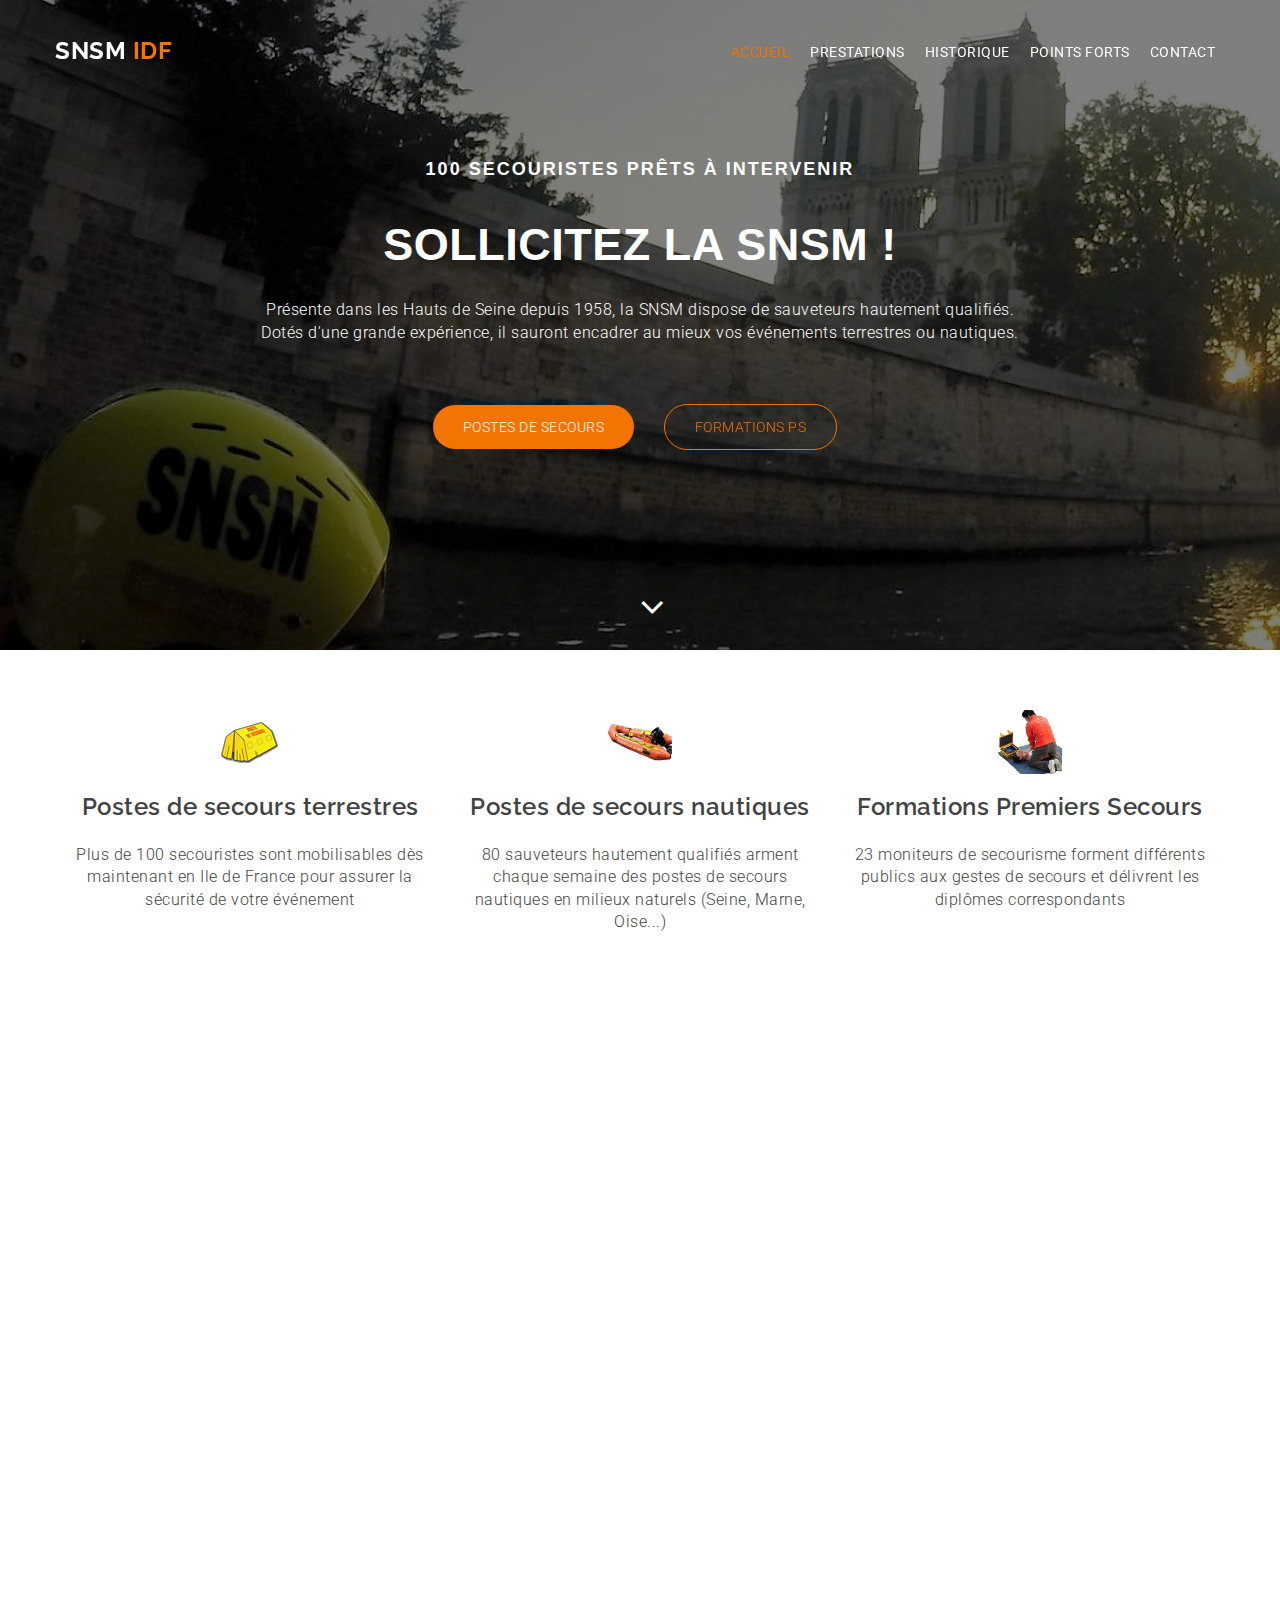
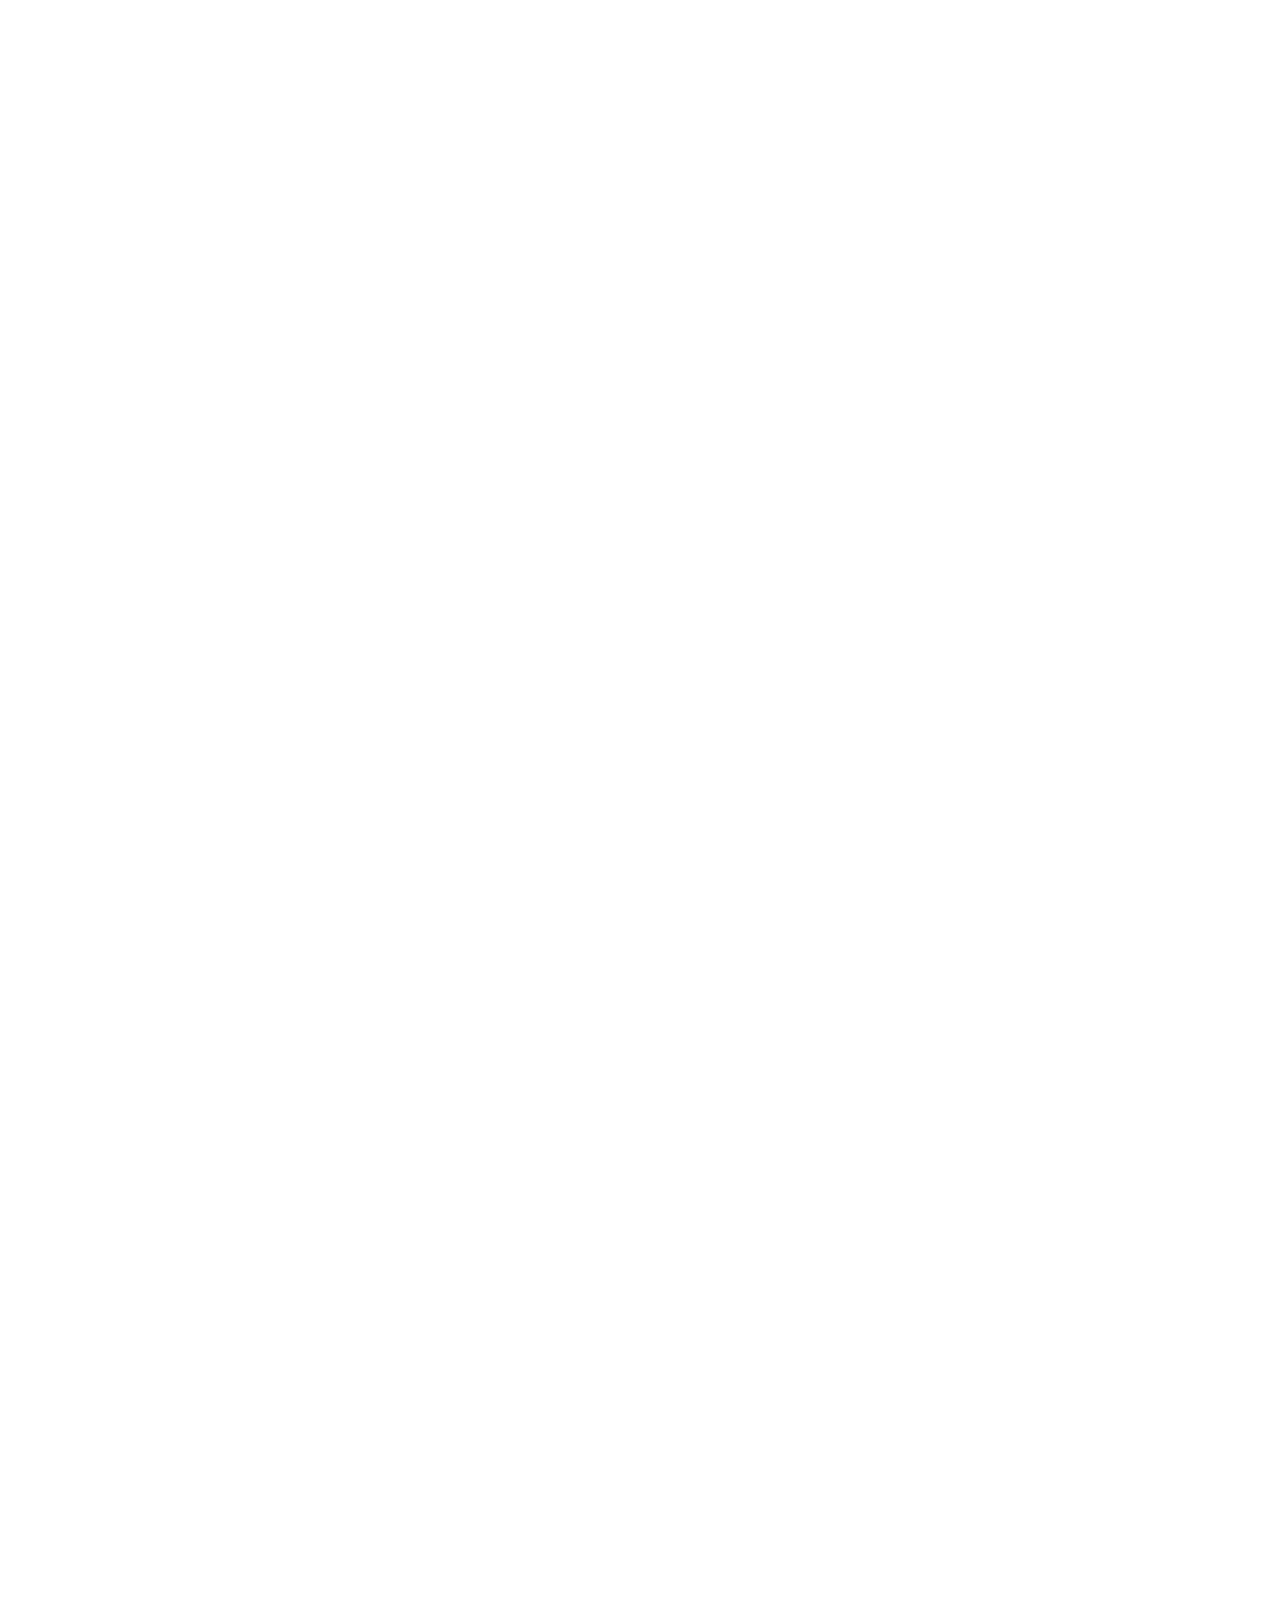
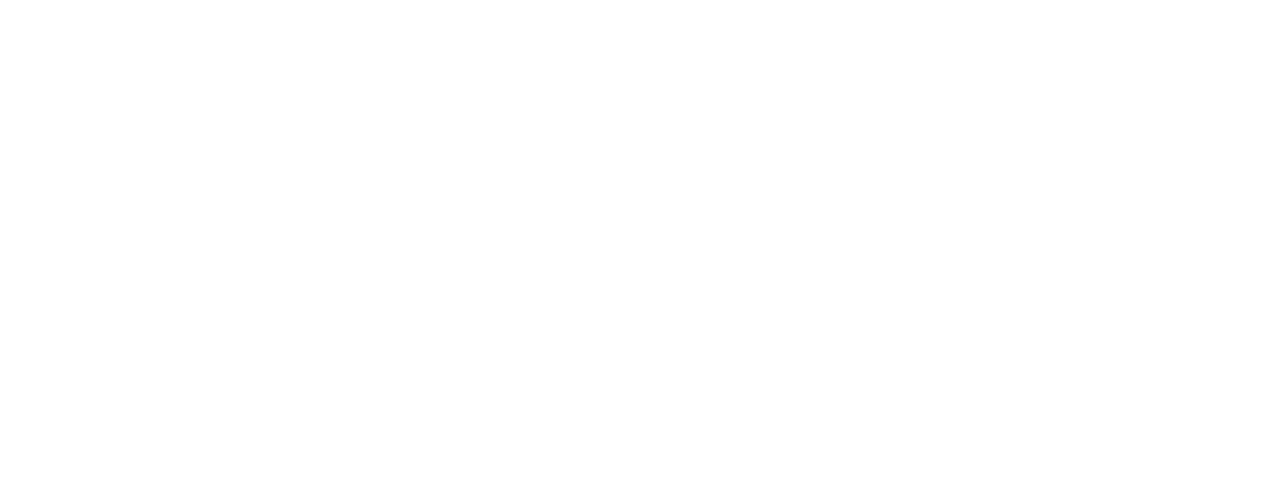
==== commit dcfeb0b9: "ajout des reseaux sociaux" ====
--- a/index.html
+++ b/index.html
@@ -4,7 +4,7 @@
     <meta name="referrer" content="origin">
     <meta charset="utf-8">
     <meta name="viewport" content="width=device-width, initial-scale=1">
-    <title>SNSM Hauts de Seine</title>
+    <title>SNSM Ile de France</title>
     <meta name="description" content="Site vitrine SNSM CFI PIF">
     <meta name="keywords" content="free website templates, free bootstrap themes, free template, free bootstrap, free website template">
 
@@ -51,7 +51,6 @@
                         </select>
                         <input required type="tel" class="col-xs-12 Email" name='Message' placeholder='Votre numéro de téléphone'/>
                     <!-- </div> -->
-                        <!-- <input type="text" class="col-md-12 col-xs-12 Subject" name='Subject' placeholder='Subject'/> -->
                     </form>
                 <!-- </div> -->
                 <br><br><br><br>
@@ -70,7 +69,7 @@
 
 
     <div class="loader"></div>
-    <div id="myDiv">
+    <!-- <div id="myDiv"> -->
         <!--HEADER-->
         <div class="header">
             <div class="bg-color">
@@ -88,10 +87,10 @@
                             <div class="collapse navbar-collapse" id="myNavbar">
                                 <ul class="nav navbar-nav navbar-right">
                                     <li class="active"><a href="#main-header">ACCUEIL</a></li>
-                                    <!-- <li class=""><a href="#feature">PRESTATIONS</a></li> -->
-                                    <li class=""><a href="#service">HISTORIQUE</a></li>
-                                    <li class=""><a href="#portfolio">POINTS FORTS</a></li>
-                                    <li class=""><a href="#testimonial">PARTENAIRES</a></li>
+                                    <li class=""><a href="#presta">PRESTATIONS</a></li>
+                                    <li class=""><a href="#histoire">HISTORIQUE</a></li>
+                                    <li class=""><a href="#atouts">POINTS FORTS</a></li>
+                                    <!-- <li class=""><a href="#testimonial">PARTENAIRES</a></li> -->
                                     <!-- <li class=""><a href="#blog">ACTUALITES</a></li> -->
                                     <li class=""><a href="#contact">CONTACT</a></li>
                                 </ul>
@@ -107,11 +106,12 @@
                                 <h2 class="bnr-sub-title">Sollicitez la SNSM ! </h2>
                                 <p class="bnr-para">Présente dans les Hauts de Seine depuis 1958, la SNSM dispose de sauveteurs hautement qualifiés.<br>Dotés d'une grande expérience, il sauront encadrer au mieux vos événements terrestres ou nautiques.</p>
                                 <div class="brn-btn">
-                                    <a href="#" class="btn btn-download">Postes de secours</a>
-                                    <a href="#" class="btn btn-more">Formations PS</a>
+                                    <a href="#presta"  class="btn btn-download" data-toggle="collapse"  data-target="#collapseExample" aria-expanded="false" aria-controls="collapseExample">Postes de secours</a>
+                                    <a href="#presta" class="btn btn-more" data-toggle="collapse"  data-target="#collapseExample" aria-expanded="false" aria-controls="collapseExample">Formations PS</a>
+
                                 </div>
                                 <div class="overlay-detail">
-                                    <a href="#feature"><i class="fa fa-angle-down"></i></a>
+                                    <a href="#presta"><i class="fa fa-angle-down"></i></a>
                                 </div>
                             </div>
                         </div>
@@ -121,28 +121,25 @@
         </div>
         <!--/ HEADER-->
         <!---->
-        <section id="feature" class="section-padding wow fadeIn delay-05s">
+        <section id="presta" class="section-padding wow fadeIn delay-05s">
             <div class="container">
-                <div class="row">
-                    <!-- <div class="col-md-3 col-sm-6 col-xs-12">
-                    <div class="wrap-item text-center">
-                    <div class="item-img">
-                    <img src="img/snsm_64.png">
-                </div>
-                <h3 class="pad-bt15">Une expérience indéniable</h3>
-                <p>Lorem ipsum dolor sit amet, consectetur adipiscing elit, sed do eiusmod tempor incididunt ut labore et dolore magna aliqua.</p>
-            </div>
-        </div> -->
-        <div class="col-md-4 col-sm-12 col-xs-12">
+                <div class="row hovereffect">
+        <div class="col-md-4 col-sm-12 col-xs-12 hoverelement">
+            <div class="my_overlay">
+            </div>
             <div class="wrap-item text-center">
                 <div class="item-img">
-                    <img src="img/pma_64.png">
+                    <!-- <a class="btn btn-primary" data-toggle="collapse" href="#collapseExample" aria-expanded="false" aria-controls="collapseExample"> -->
+                        <img src="img/pma_64.png">
+                    <!-- </a> -->
                 </div>
                 <h3 class="pad-bt15">Postes de secours terrestres</h3>
                 <p>Plus de 100 secouristes sont mobilisables dès maintenant en Ile de France pour assurer la sécurité de votre événement</p>
             </div>
         </div>
-        <div class="col-md-4 col-sm-12 col-xs-12">
+        <div class="col-md-4 col-sm-12 col-xs-12 hoverelement">
+            <div class="my_overlay">
+            </div>
             <div class="wrap-item text-center">
                 <div class="item-img">
                     <img src="img/irb_64.png">
@@ -151,21 +148,35 @@
                 <p>80 sauveteurs hautement qualifiés arment chaque semaine des postes de secours nautiques en milieux naturels (Seine, Marne, Oise...)</p>
             </div>
         </div>
-        <div class="col-md-4 col-sm-12 col-xs-12">
+        <div class="col-md-4 col-sm-12 col-xs-12 hoverelement">
+            <div class="my_overlay">
+            </div>
             <div class="wrap-item text-center">
                 <div class="item-img">
                     <img src="img/pse_64.png">
                 </div>
                 <h3 class="pad-bt15">Formations Premiers Secours</h3>
-                <p>19 moniteurs de secourisme forment le public aux Gestes qui Sauvent, aux Premiers Secours Civiques et aux Premiers Secours en Equipe</p>
+                <p>23 moniteurs de secourisme forment différents publics aux gestes de secours et délivrent les diplômes correspondants</p>
             </div>
         </div>
     </div>
+
+    <!-- Essai de collapse -->
+
+    <div class="row">
+        <div class="collapse" id="collapseExample">
+            <div class="wrap-item text-center">
+                Anim pariatur cliche reprehenderit, enim eiusmod high life accusamus terry richardson ad squid. Nihil anim keffiyeh helvetica, craft beer labore wes anderson cred nesciunt sapiente ea proident.
+            </div>
+        </div>
+    </div>
+
+    <!-- Fin d'essai -->
 </div>
 </section>
 <!---->
 <!---->
-<section id="service" class="section-padding wow fadeInUp delay-05s">
+<section id="histoire" class="section-padding wow fadeInUp delay-05s">
     <div class="container">
         <div class="row">
             <div class="col-md-12 text-center">
@@ -190,7 +201,7 @@
                     Nous sommes une <strong>entité autonome des Sauveteurs en Mer</strong> (SNSM) - association reconnue d'utilité publique assurant le sauvetage des vies humaines en mer. Nous formons le public francilien aux <strong>premiers secours</strong>, au sauvetage et sommes un <strong>maillon de la sécurité civile</strong> en Ile-de-France.<br><br>
                     <strong>Initié en 1958</strong>, le Centre de Formation d'Ile-de-France forme dès cette époque des bénévoles secouriste-marins. Ils sont alors à disposition des organisateurs de manifestations nautiques pour assurer la surveillance des plans d'eau.<br><br>
                     De nombreuses évolutions techniques et législatives se sont succédées depuis sa création mais notre Centre de Formation a toujours su évoluer et se moderniser. En 60 ans, nous avons formé <strong>plus de 1500 sauveteurs</strong> soit autant de <strong>secouristes</strong>.<br><br>
-                    Animé <strong>uniquement</strong> par des <strong>bénévoles</strong>, notre centre assure continuellement des postes de secours nautiques ou terrestres afin de conserver la <strong>qualité opérationnelle</strong> de ses équipes
+                    Animé <strong>uniquement</strong> par des <strong>bénévoles</strong>, notre centre assure continuellement des <strong>postes de secours</strong> nautiques ou terrestres et maintient ainsi la <strong>qualité opérationnelle</strong> de ses équipes
                     <!-- <a href="">learn more...</a> -->
                 </div>
             </div>
@@ -229,65 +240,65 @@
 <!---->
 <!---->
 
-<section id="portfolio" class="section-padding wow fadeInUp delay-05s">
+<section id="atouts" class="section-padding wow fadeInUp delay-05s">
     <div class="container">
         <div class="row">
             <div class="col-md-12 text-center">
                 <h2 class="service-title pad-bt15">Nos points forts</h2>
-                <p class="sub-title pad-bt15">Nous avons plusieurs compétences. N'hésitez pas à filter nos atouts par centre d'intérêt.</p>
+                <p class="sub-title pad-bt15">Nous choisir, c'est compter sur l'un des 6 atouts suivants :</p>
                 <hr class="bottom-line">
             </div>
-            <div class="col-md-4 col-sm-6 col-xs-12 portfolio-item padding-right-zero mr-btn-15 rounded">
+            <div class="col-md-4 col-xs-6 portfolio-item padding-right-zero mr-btn-15 text-justify">
+                <figure>
+                    <img src="img/dps.jpg" class="img-responsive">
+                    <figcaption>
+                        <h2>Expérience</h2>
+                        <p>Nos secouristes et sauveteurs opèrent professionnellement chaque été en plus des postes qu'ils assurent pour vous en Ile de France.</p>
+                    </figcaption>
+                </figure>
+            </div>
+            <div class="col-md-4 col-xs-6 portfolio-item padding-right-zero mr-btn-15">
+                <figure>
+                    <img src="img/equipement.jpg" class="img-responsive">
+                    <figcaption>
+                        <h2>Matériel adapté</h2>
+                        <p>Nous sommes équipés d'une grande diversité de matériels spécialisés conçus tout spécialement pour les 8000 sauveteurs SNSM. </p>
+                    </figcaption>
+                </figure>
+            </div>
+            <div class="col-md-4 col-xs-6 portfolio-item padding-right-zero mr-btn-15">
+                <figure>
+                    <img src="img/duster.jpg" class="img-responsive">
+                    <figcaption>
+                        <h2>Mobilité</h2>
+                        <p>Nos nombreux moyens logistiques nous permettent de déplacer tout notre matériel sur le lieu de votre événement</p>
+                    </figcaption>
+                </figure>
+            </div>
+            <div class="col-md-4 col-xs-6 portfolio-item padding-right-zero mr-btn-15">
+                <figure>
+                    <img src="img/sup.jpg" class="img-responsive">
+                    <figcaption>
+                        <h2>Grande connaissance de la Seine</h2>
+                        <p>Les sauveteurs de notre structure sont présents toutes les semaines sur la Seine et s'entraînent une fois par an en stade d'eaux vives</p>
+                    </figcaption>
+                </figure>
+            </div>
+            <div class="col-md-4 col-xs-6 portfolio-item padding-right-zero mr-btn-15">
+                <figure>
+                    <img src="img/bateaux2.jpg" class="img-responsive">
+                    <figcaption>
+                        <h2>Capacité infinie</h2>
+                        <p>Nous pouvons mobiliser les 32 centres d'intervention SNSM français et ainsi déployer un grand nombre moyens et de personnels</p> <!-- pour votre événement</p> -->
+                    </figcaption>
+                </figure>
+            </div>
+            <div class="col-md-4 col-xs-6 portfolio-item padding-right-zero mr-btn-15">
                 <figure>
                     <img src="img/cergy.jpg" class="img-responsive">
                     <figcaption>
-                        <h2>Entrainements réguliers</h2>
-                        <p>Lorem ipsum dolor sit amet, consectetur adipiscing elit, sed do eiusmod tempor incididunt ut labore et dolore magna aliqua. Ut enim ad minim veniam, quis nost.</p>
-                    </figcaption>
-                </figure>
-            </div>
-            <div class="col-md-4 col-sm-6 col-xs-12 portfolio-item padding-right-zero mr-btn-15">
-                <figure>
-                    <img src="img/dartagnan.jpg" class="img-responsive">
-                    <figcaption>
-                        <h2>100+ sauveteurs</h2>
-                        <p>Lorem ipsum dolor sit amet, consectetur adipiscing elit, sed do eiusmod tempor incididunt ut labore et dolore magna aliqua. Ut enim ad minim veniam, quis nost.</p>
-                    </figcaption>
-                </figure>
-            </div>
-            <div class="col-md-4 col-sm-6 col-xs-12 portfolio-item padding-right-zero mr-btn-15">
-                <figure>
-                    <img src="img/irb.jpg" class="img-responsive">
-                    <figcaption>
-                        <h2>Matériel adapté</h2>
-                        <p>Lorem ipsum dolor sit amet, consectetur adipiscing elit, sed do eiusmod tempor incididunt ut labore et dolore magna aliqua. Ut enim ad minim veniam, quis nost.</p>
-                    </figcaption>
-                </figure>
-            </div>
-            <div class="col-md-4 col-sm-6 col-xs-12 portfolio-item padding-right-zero mr-btn-15">
-                <figure>
-                    <img src="img/nd.jpg" class="img-responsive">
-                    <figcaption>
-                        <h2>Grande connaissance de la Seine</h2>
-                        <p>Lorem ipsum dolor sit amet, consectetur adipiscing elit, sed do eiusmod tempor incididunt ut labore et dolore magna aliqua. Ut enim ad minim veniam, quis nost.</p>
-                    </figcaption>
-                </figure>
-            </div>
-            <div class="col-md-4 col-sm-6 col-xs-12 portfolio-item padding-right-zero mr-btn-15">
-                <figure>
-                    <img src="img/philou.jpg" class="img-responsive">
-                    <figcaption>
-                        <h2>Professionnalisme</h2>
-                        <p>Lorem ipsum dolor sit amet, consectetur adipiscing elit, sed do eiusmod tempor incididunt ut labore et dolore magna aliqua. Ut enim ad minim veniam, quis nost.</p>
-                    </figcaption>
-                </figure>
-            </div>
-            <div class="col-md-4 col-sm-6 col-xs-12 portfolio-item padding-right-zero mr-btn-15">
-                <figure>
-                    <img src="img/sup.jpg" class="img-responsive">
-                    <figcaption>
-                        <h2>Mobilité</h2>
-                        <p>Lorem ipsum dolor sit amet, consectetur adipiscing elit, sed do eiusmod tempor incididunt ut labore et dolore magna aliqua. Ut enim ad minim veniam, quis nost.</p>
+                        <h2>Secouristes aguéris</h2>
+                        <p> consectetur adipiscing elit, sed do eiusmod tempor incididunt ut labore et dolore magna aliqua. Ut enim ad minim veniam, quis nost.</p>
                     </figcaption>
                 </figure>
             </div>
@@ -385,135 +396,86 @@
             </div>
         </section>
 
-
-
-
-
-
-        <!-- <section id="contact" class="section-padding wow fadeInUp delay-05s">
-        <div class="container">
-        <div class="row">
-        <div class="col-md-12 text-center white">
-        <h2 class="service-title pad-bt15">CONTACTEZ NOUS MAINTENANT</h2>
-        <p class="sub-title pad-bt15">Vous souhaitez mettre en place une <strong>formation pour vos collaborateurs</strong> ou bien faire <strong>encadrer un de vos événements</strong> ?<br>Utilisez le formulaire ci-dessous pour nous faire part de votre demande.</p>
-        <hr class="bottom-line white-bg">
-    </div>
-    <div class="col-md-6 col-sm-6 col-xs-12">
-    <div class="loction-info white">
-    <p><i class="fa fa-map-marker fa-fw pull-left fa-2x"></i>4 rue de St Cloud<br>92310 SEVRES</p>
-    <p><i class="fa fa-envelope-o fa-fw pull-left fa-2x"></i>contact.cfipif@snsm.org</p>
-    <p><i class="fa fa-phone fa-fw pull-left fa-2x"></i>01 46 29 01 43</p>
-</div>
-</div>
-<div class="col-md-6 col-sm-6 col-xs-12">
-<div class="contact-form">
-<div id="sendmessage">Votre message vient d'être envoyé. Nous vous répondrons aussi vite que possible !</div>
-<div id="errormessage"></div>
-<form action="" method="post" role="form" class="contactForm">
-<div class="col-md-6 padding-right-zero">
-<div class="form-group">
-<input type="text" name="name" class="form-control" id="name" placeholder="Societe" data-rule="minlen:4" data-msg="Please enter at least 4 chars" />
-<div class="validation"></div>
-</div>
-</div>
-<div class="col-md-6">
-<div class="form-group">
-<input type="email" class="form-control" name="email" id="email" placeholder="Votre email" data-rule="email" data-msg="Please enter a valid email" />
-<div class="validation"></div>
-</div>
-</div>
-<div class="col-md-12">
-<div class="form-group">
-<input type="text" class="form-control" name="subject" id="subject" placeholder="Objet" data-rule="minlen:4" data-msg="Please enter at least 8 chars of subject" />
-<div class="validation"></div>
-</div>
-</div>
-<div class="col-md-12">
-<div class="form-group">
-<textarea class="form-control" name="message" rows="5" data-rule="required" data-msg="Please write something for us" placeholder="Message"></textarea>
-<div class="validation"></div>
-</div>
-<button type="submit" class="btn btn-primary btn-submit">ENVOYER</button>
-</div>
-</form>
-
-</div>
-</div>
-</div>
-</div>
-</section> -->
-
-<section id="testimonial" class="wow fadeInUp delay-05s">
-    <div class="bg-testicolor">
-        <div class="container section-padding">
-            <div class="row">
-                <div class="testimonial-item">
-                    <ul class="bxslider">
-                        <li>
-                            <blockquote>
-                                <img src="img/thumb.png" class="img-responsive">
-                                <p>Come a day there won't be room for naughty men like us to slip about at all. This job goes south, there well may not be another. </p>
-                            </blockquote>
-                            <small>Shaun Paul, Client</small>
-                        </li>
-                        <li>
-                            <blockquote>
-                                <img src="img/thumb.png" class="img-responsive">
-                                <p>So here is us, on the raggedy edge. Don't push me, and I won't push you. </p>
-                            </blockquote>
-                            <small>Marry Smith, Client</small>
-                        </li>
-                        <li>
-                            <blockquote>
-                                <img src="img/thumb.png" class="img-responsive">
-                                <p>Come a day there won't be room for naughty men like us to slip about at all. This job goes south, there well may not be another.</p>
-                            </blockquote>
-                            <small>Vivek Singh, Client</small>
-                        </li>
-                        <li>
-                            <blockquote>
-                                <img src="img/thumb.png" class="img-responsive">
-                                <p>So here is us, on the raggedy edge. Don't push me, and I won't push you.</p>
-                            </blockquote>
-                            <small>John Doe, Client</small>
-                        </li>
-                    </ul>
-                </div>
-            </div>
-        </div>
+<section id="partners" class="wow fadeInUp delay-05s">
+    <div class="overlay_line">
+        <!-- <div class="row">
+            <div class="col-xs-12 text-center white">
+                <h3>PARTENAIRES</h3>
+            <ul class='list-inline'>
+                <li><img src="img/ser01.png" alt="hey"></li>
+                <li><img src="img/ser02.png" alt="hey"></li>
+                <li><img src="img/ser03.png" alt="hey"></li>
+            </ul>
+            </div>
+        </div> -->
+
+
+    <div class="lineBlack">
+            <div class="container white text-center">
+                <div class="row footer">
+                    <div class="col-md-12">
+                        <h3>Suivez-nous sur les réseaux sociaux</h3>
+                        <p>Nos sauveteurs sont actifs toute l'année, apprenez à les connaître !</p>
+                        <!--<div class="fr">
+                        <div style="display: inline-block;">
+                            <input class="col-md-6 fEmail" name='Email' placeholder='Enter Your Email'/>
+                            <a href="#" class="subS">Subscribe!</a>
+                        </div>
+                    </div>-->
+                    </div>
+                    <div class="soc col-md-12">
+                        <ul>
+                            <!-- <li class="soc1"><a href="#"></a></li> -->
+                            <li class="soc8 circle"><a href="https://www.snsm.org/etablissement/cfi-paris-ile-de-france/">www</a></li>
+                            <li class="soc2 circle"><a href="https://www.facebook.com/snsm.cfipif"><i class="fa fa-facebook fa-fw pull-left fa-2x"></i></a></li>
+                            <li class="soc3 circle"><a href="https://twitter.com/snsm_cfipif"><i class="fa fa-twitter fa-fw pull-left fa-2x"></i></a></li>
+                            <!-- <li class="soc4"><a href="#"></a></li>
+                            <li class="soc5"><a href="#"></a></li>
+                            <li class="soc6"><a href="#"></a></li>
+                            <li class="soc7"><a href="#"></a></li>
+                            <li class="soc8"><a href="#"></a></li> -->
+
+                        </ul>
+                    </div>
+                </div>
+            </div>
+			<div class="container">
+				<div class="row downLine">
+					<!--<div class="col-md-12 text-right">-->
+						<!--<input  id="searchPattern" type="search" name="pattern" value="Search the Site" onblur="if(this.value=='') {this.value='Search the Site'; }" onfocus="if(this.value =='Search the Site' ) this.value='';this.style.fontStyle='normal';" style="font-style: normal;"/-->
+						<!--<input  id="searchPattern" type="search" placeholder="Search the Site"/><i class="glyphicon glyphicon-search" style="font-size: 13px; color:#a5a5a5;" id="iS"></i>
+					</div>-->
+					<div class="col-sm-5 text-left copy">
+						<small>Inspired by <a href="https://bootstrapmade.com/">Baker</a> and Timber templates.</small>
+					</div>
+					<div class="col-sm-7 text-right">
+						<ul id="downMenu" class='list-inline downMenu'>
+							<li class="active"><a href="#main-header">Accueil</a></li>
+							<li><a href="#presta">Prestations</a></li>
+							<li><a href="#histoire">Historique</a></li>
+							<li><a href="#atouts">Points forts</a></li>
+							<li class="last"><a href="#contact">Contact</a></li>
+							<!--li><a href="#features">Features</a></li-->
+						</ul>
+					</div>
+				</div>
+			</div>
+		</div>
+
     </div>
 </section>
 
 <!---->
 <!---->
-<footer id="footer">
-    <div class="container">
-        <div class="row text-center">
-            <p>&copy; Baker Theme. All Rights Reserved.</p>
-            <div class="credits">
-                <!--
-                All the links in the footer should remain intact.
-                You can delete the links only if you purchased the pro version.
-                Licensing information: https://bootstrapmade.com/license/
-                Purchase the pro version with working PHP/AJAX contact form: https://bootstrapmade.com/buy/?theme=Baker
-            -->
-            Designed  by <a href="https://bootstrapmade.com/">Bootstrap Themes</a>
-        </div>
-    </div>
-</div>
-</footer>
-<!---->
-</div>
+<!---->
+<!-- </div> -->
+
 <script src="js/jquery.min.js"></script>
 <script src="js/jquery.easing.min.js"></script>
 <script src="js/bootstrap.min.js"></script>
 <script src="js/wow.js"></script>
 <script src="js/jquery.bxslider.min.js"></script>
 <script src="js/custom.js"></script>
-<script src="contactform/contactform.js"></script>
-<!-- <script>$('#exampleModal').on('shown.bs.modal', function () {
-$('#myModal').focus()
-})
-</script> -->
+<!-- <script src="contactform/contactform.js"></script> -->
 </body>
 </html>
--- a/css/style.css
+++ b/css/style.css
@@ -29,6 +29,9 @@
 }
 ol, ul {
 	list-style: none;
+}
+a:hover, a:after, a:selected {
+	text-decoration: none;
 }
 blockquote, q {
 	quotes: none;
@@ -132,6 +135,10 @@
     background: rgba(3,39,90, 0.9);/*rgba(64,75,97, 0.9);*/
 }
 
+/*:not(.top-nav-collapse) .in {
+    background: rgba(3,39,90, 0.9);
+}*/
+
 .logo-dec
 {
     color: var(--orange-sns);
@@ -289,7 +296,7 @@
     margin: 25px 0px;
     line-height: 1.7;
 }
-#service
+#histoire
 {
     background-color: var(--lgrey-sns);
 }
@@ -311,7 +318,6 @@
     text-decoration: none;
     margin-right: 10px;
     margin-top: 45px;
-    text-decoration: none;
     transition: all 0.3s;
     -webkit-transition: all 0.3s;
 }
@@ -418,12 +424,12 @@
     left:0;
     width:100%;
     height:100%;
-    padding: 59px 30px;
+    padding: 50px 30px;
     background-color: var(--orange-sns);
     backface-visibility:hidden;
-    -webkit-transform:rotateY(-180deg);
+    /*-webkit-transform:rotateY(-180deg);
     -moz-transform:rotateY(-180deg);
-    transform:rotateY(-180deg);
+    transform:rotateY(-180deg);*/
     -webkit-transition:all .5s;
     -moz-transition:all .5s;
     transition:all .5s;
@@ -431,9 +437,9 @@
 }
 .portfolio-item figure img {
     backface-visibility:hidden;
-    -webkit-transition:all .5s;
+    /*-webkit-transition:all .5s;
     -moz-transition:all .5s;
-    transition:all .5s
+    transition:all .5s*/
 }
 .portfolio-item figure:hover img,figure.hover img {
     -webkit-transform:rotateY(180deg);
@@ -464,12 +470,17 @@
 {
     color: #fff !important;
 }
+
+.bx-slider ul {
+	padding-left: 0px;
+}
+
 .testimonial-item ul li blockquote {
     font-size: 18px;
     line-height: 32px;
     color: #fff;
     font-weight: 300;
-    text-shadow: 1px 1px 2px #333;
+    /*text-shadow: 1px 1px 2px #333;*/
     text-align: center;
     display: inline-block;
     width: 100%;
@@ -482,7 +493,7 @@
     font-size: 16px;
     color: #fff;
     font-weight: 400;
-    text-shadow: 1px 1px 2px #333;
+    /*text-shadow: 1px 1px 2px #333;*/
     text-align: center;
     display: inline-block;
     width: 100%;
@@ -495,7 +506,7 @@
     box-shadow: none !important;
 }
 .testimonial-item ul li blockquote::before {
-    content: '“';
+    content: '<';
     left: 30px;
 }
 .testimonial-item ul li blockquote::before, .testimonial-item ul li blockquote::after {
@@ -507,9 +518,44 @@
     top: 62%;
 }
 .testimonial-item ul li blockquote::after {
-    content: '”';
+    content: '>';
     right: 30px;
 }
+
+/***********************************
+************************************
+Partners
+************************************
+***********************************/
+#partners{
+	background: url('../img/equipe.jpg') no-repeat center -550px;
+    /*background-color: rgba(3,39,90, 0.6)*/
+
+}
+.white
+{
+    color: #fff !important;
+}
+
+#partners .overlay_line{
+	background-color: rgba(0,0,0,0.8);
+	padding-top: 40px;
+	/*padding-bottom: 40px;*/
+	width: 100%;
+	overflow: hidden;
+	height:100%;
+}
+
+#partners li{
+	margin: 15px 15px 0px 15px;
+}
+
+#partners img{
+	height: 40px;
+}
+
+
+
 /***********************************
 ************************************
 Blog
@@ -822,7 +868,7 @@
     font-size: 14px;
     line-height: 22px;
     margin: 10px 0;
-    padding: 0 40px;
+    /*padding: 0 40px;*/
 }
 .navbar-default .navbar-nav > li > a{
     line-height: 22px;
@@ -847,3 +893,59 @@
 	margin-top: 100px;
 
 }
+
+
+.carousel-item {
+    height: 100vh;
+    min-height: 300px;
+    background: no-repeat center center scroll;
+    -webkit-background-size: cover;
+    -moz-background-size: cover;
+    -o-background-size: cover;
+    background-size: cover;
+}
+
+#downMenu {
+	font-size: 14px;
+}
+
+#downMenu a {
+	color: white;
+}
+#downMenu li {
+	margin-left: 0;
+	margin-right: 0;
+}
+
+.circle {
+	border-radius: 50%;
+	width: 50px;
+	height: 50px;
+	border: 3px solid white;
+	-moz-border-radius:25px;
+	-webkit-border-radius: 25px;
+	/* width and height can be anything, as long as they're equal */
+}
+
+.copy {
+	padding-top: 15px;
+}
+
+.my_overlay{
+	position: absolute;
+    top: 0;
+    bottom: 0;
+    left: 0;
+    right: 0;
+	width: 100%;
+	height:100%;
+	z-index: 2;
+}
+
+.hovereffect:hover .hoverelement .my_overlay{
+	background-color: rgba(255,255,255,0.6);
+}
+
+.hovereffect .hoverelement:hover .my_overlay{
+	background-color: rgba(255,255,255,0);
+}
--- a/css/from_timber.css
+++ b/css/from_timber.css
@@ -146,3 +146,58 @@
 	background:#2f2f2f;
 	box-shadow: 0px 2px 0px 0px #000 ;
 }
+
+
+
+.soc ul li{
+	margin-bottom: 20px;
+	margin-right: 23px;
+	float:left;
+	text-align: center;
+	text-decoration:none;
+	list-style:none;
+
+}
+.soc {
+	margin-top: 20px;
+	text-align: center;
+}
+
+.soc a{
+	color: white;
+	margin-top: 20px;
+	text-align: center;
+}
+
+.soc ul{
+	margin-left: 0px;
+	padding-left: 0;
+	display: inline-block;
+}
+.soc li {
+	padding-top: 10px;
+}
+/*.soc1 a{
+	display: inline-block;
+	height: 17px;
+	width: 17px;
+	background: url(../img/socIcons.png)no-repeat;
+	margin-top: 15px;
+	margin-left: 2px;
+}
+.soc1{
+	width: 52px;
+	height: 52px;
+	border: 2px solid #fdfdfc;
+	border-radius: 50px;
+}
+.soc1 a:hover{
+	border:0;
+	background: url(../img/socIcons.png)no-repeat;
+	box-shadow: none;
+}
+.soc1:hover{
+	cursor:pointer;
+	border: 2px solid #1c1c1c;
+	background:#1c1c1c;
+}*/
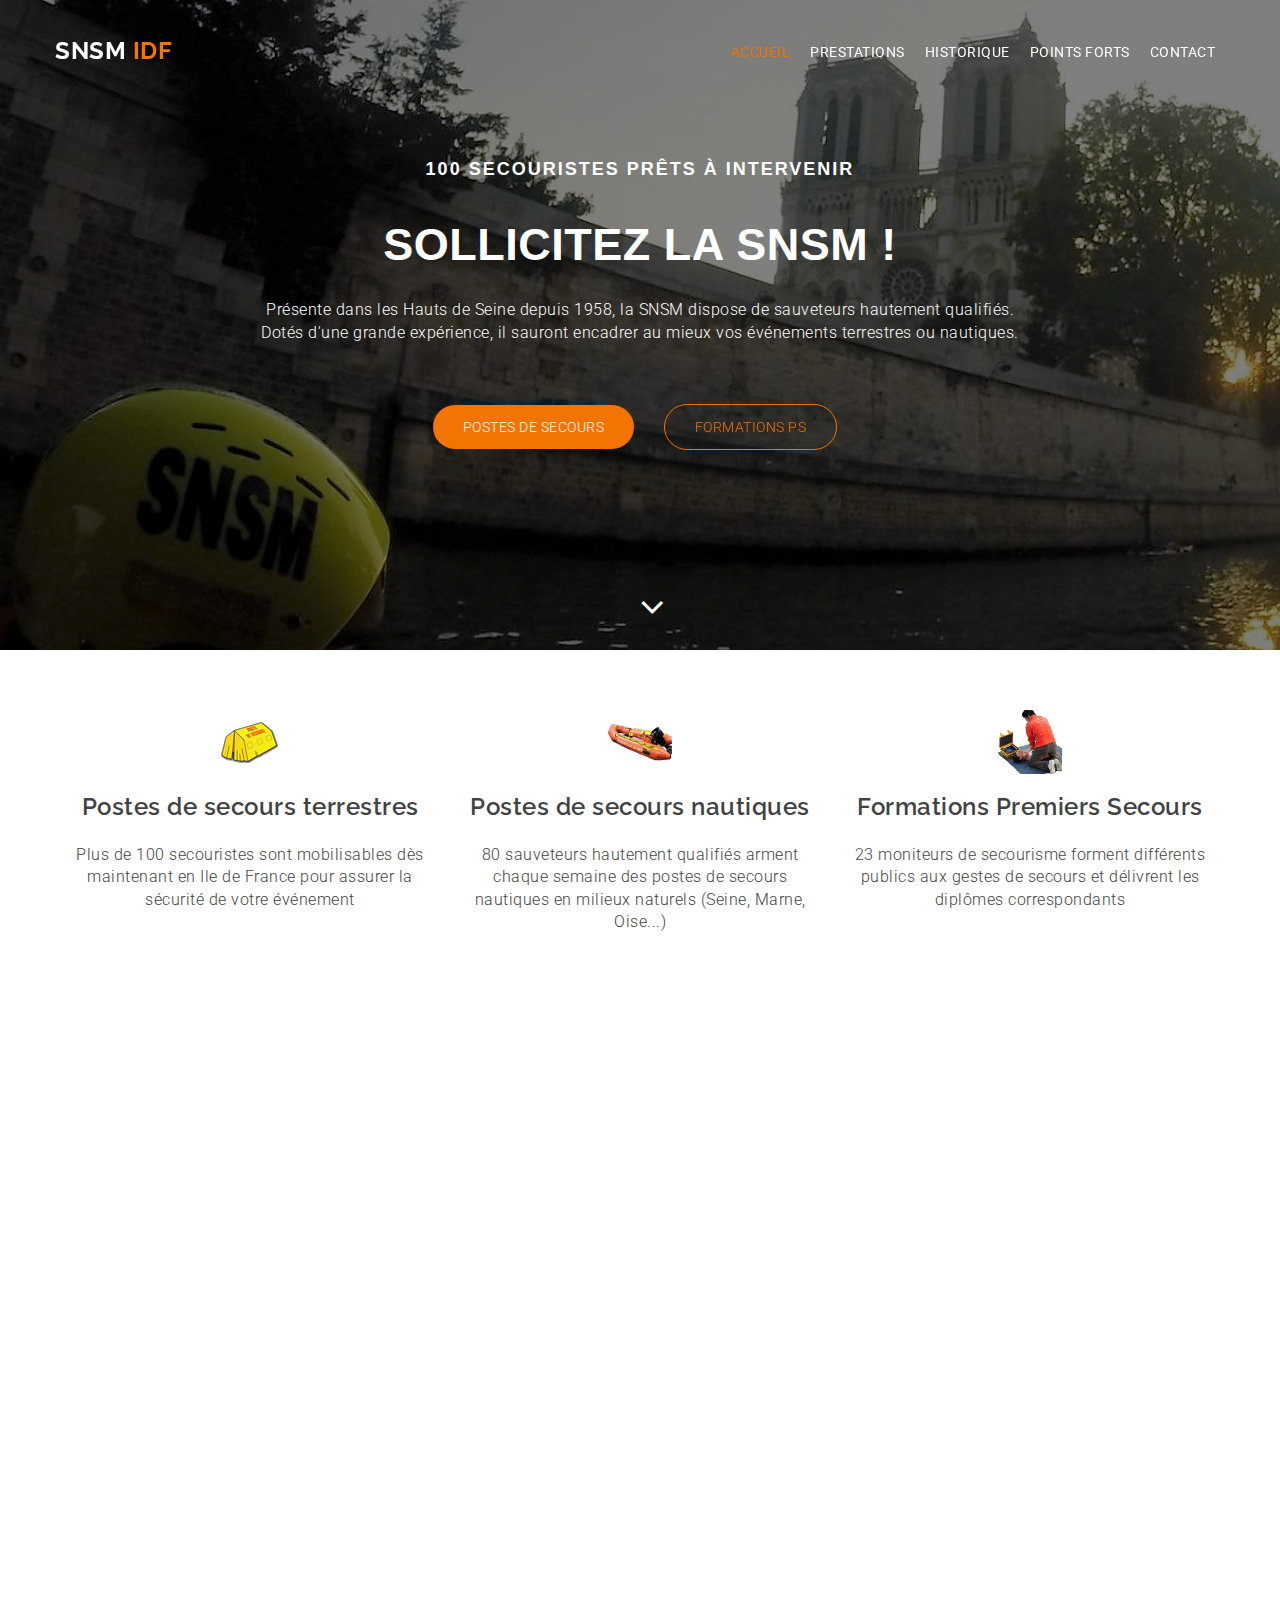
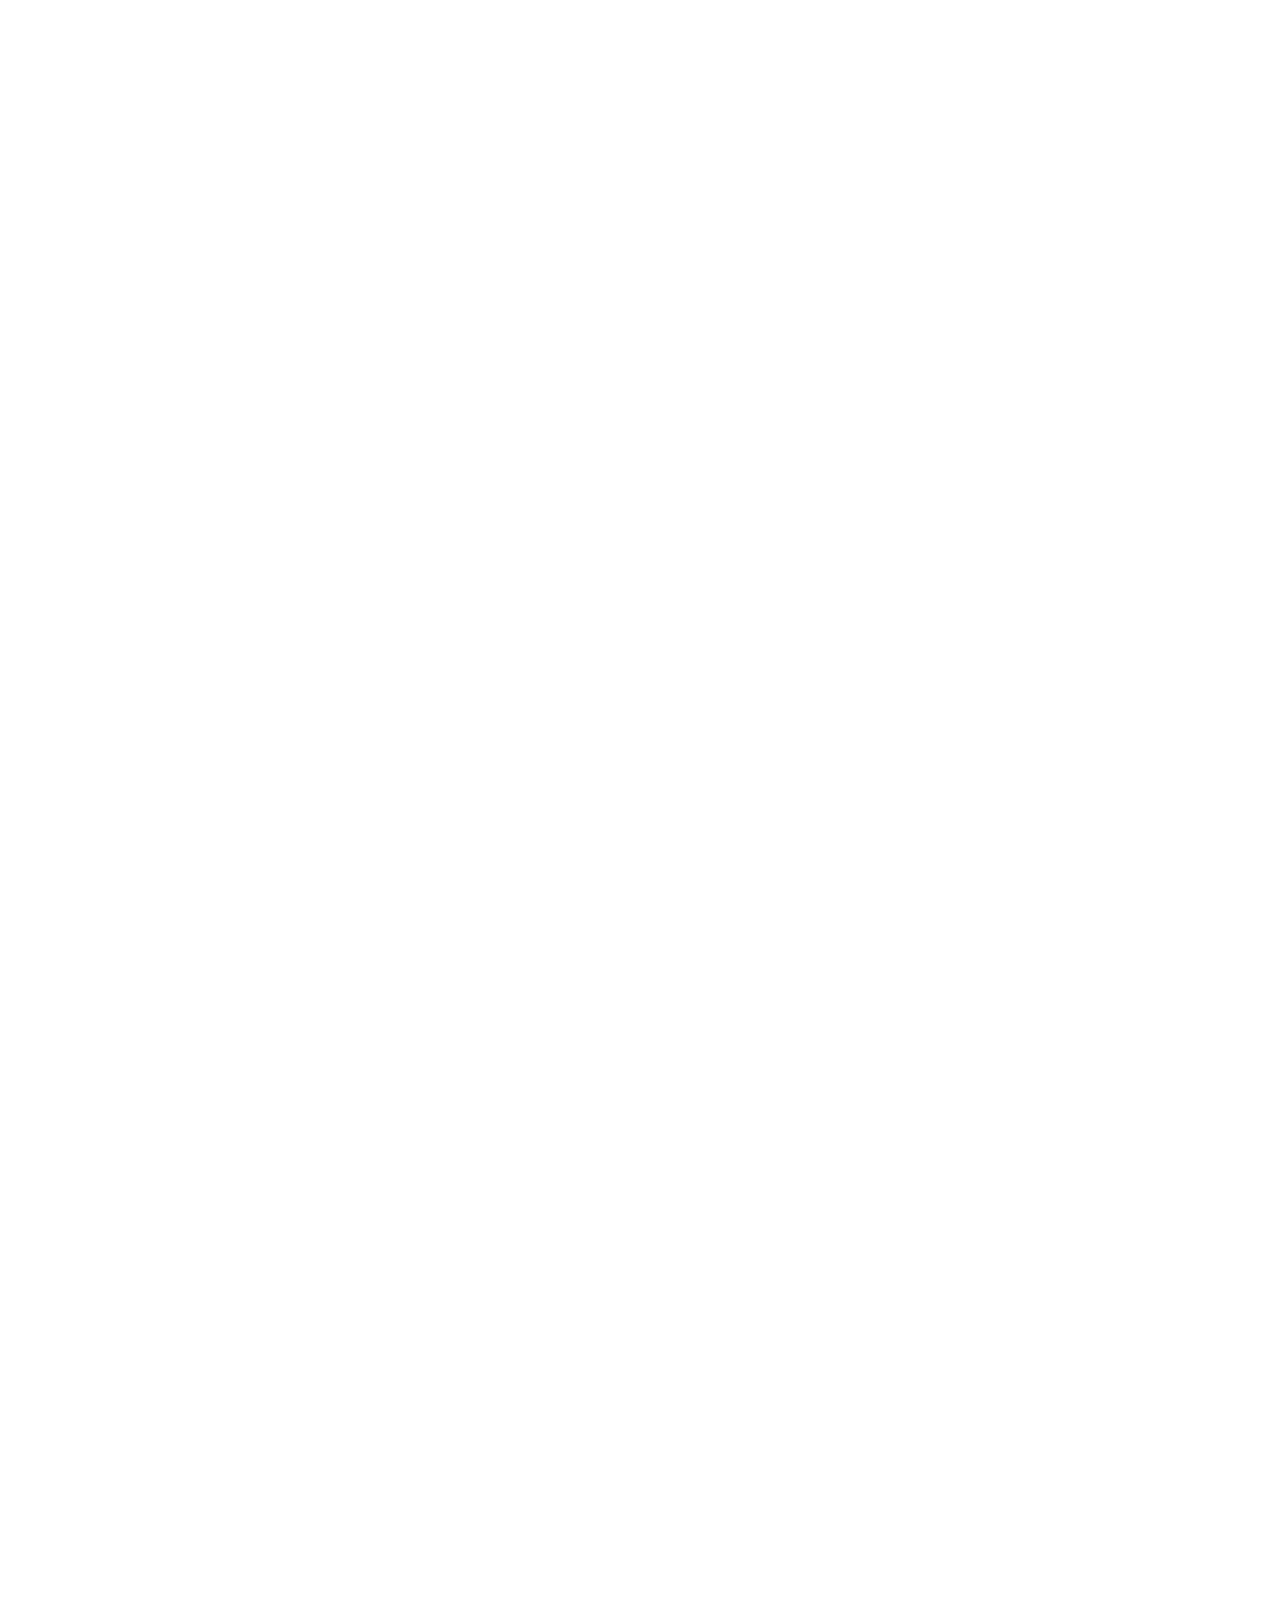
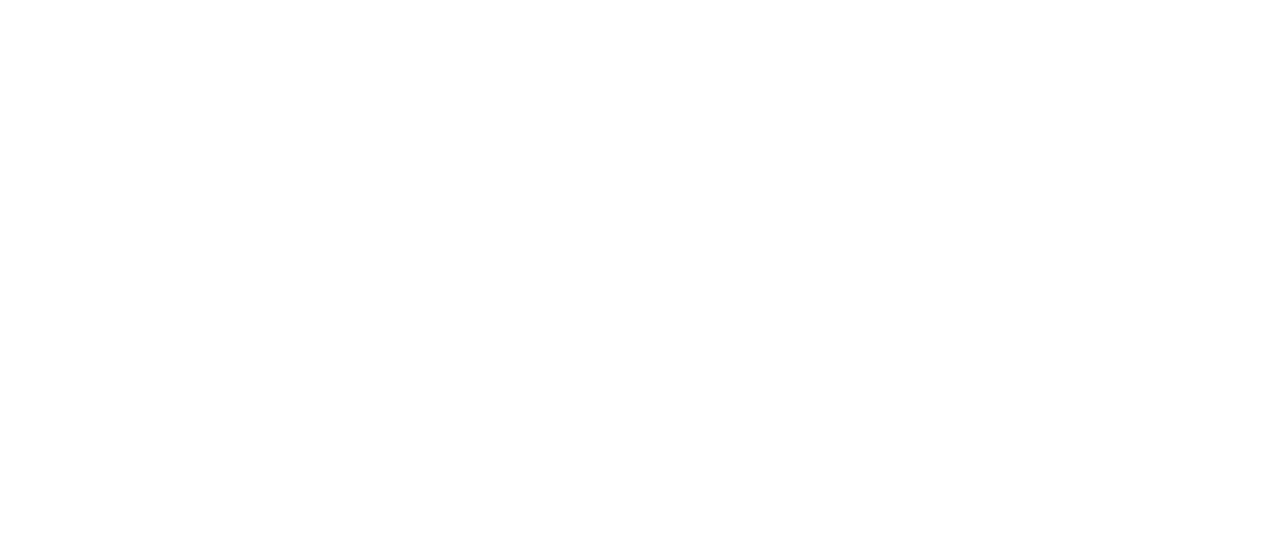
==== commit 27ba893d: "update formspree" ====
--- a/index.html
+++ b/index.html
@@ -42,12 +42,12 @@
                     <form method="POST" action="http://formspree.io/***">
                         <select required id="select" type="text" class="col-md-12 col-xs-12 Subject" name='_subject'>
                             <option value="" disabled selected>Objet de l'appel</option>
-                            <option value="valeur1">Poste de secours terrestre</option>
-                            <option value="valeur2">Poste de secours nautique</option>
-                            <option value="valeur3">Formation Premiers Secours</option>
-                            <option value="valeur3">Demande de renseignements</option>
-                            <option value="valeur3">Soutien financier</option>
-                            <option value="valeur3">Autre</option>
+                            <option value="DEMANDE D'APPEL - Poste de secours terrestre">Poste de secours terrestre</option>
+                            <option value="DEMANDE D'APPEL - Poste de secours nautique">Poste de secours nautique</option>
+                            <option value="DEMANDE D'APPEL - Formation Premiers Secours">Formation Premiers Secours</option>
+                            <option value="DEMANDE D'APPEL - Demande de renseignements">Demande de renseignements</option>
+                            <option value="DEMANDE D'APPEL - Soutien financier">Soutien financier</option>
+                            <option value="DEMANDE D'APPEL - Autre">Autre</option>
                         </select>
                         <input required type="tel" class="col-xs-12 Email" name='Message' placeholder='Votre numéro de téléphone'/>
                     <!-- </div> -->
@@ -337,12 +337,12 @@
                             <!-- <input type="text" class="col-md-12 col-xs-12 Subject" name='Subject' placeholder='Subject'/> -->
                             <select required id="select" type="text" class="col-md-12 col-xs-12 Subject" name='_subject'>
                                 <option value="" disabled selected>Objet de votre demande *</option>
-                                <option value="valeur1">Poste de secours terrestre</option>
-                                <option value="valeur2">Poste de secours nautique</option>
-                                <option value="valeur3">Formation Premiers Secours</option>
-                                <option value="valeur3">Demande de renseignements</option>
-                                <option value="valeur3">Soutien financier</option>
-                                <option value="valeur3">Autre</option>
+                                <option value="MESSAGE - Poste de secours terrestre">Poste de secours terrestre</option>
+                                <option value="MESSAGE - Poste de secours nautique">Poste de secours nautique</option>
+                                <option value="MESSAGE - Formation Premiers Secours">Formation Premiers Secours</option>
+                                <option value="MESSAGE - Demande de renseignements">Demande de renseignements</option>
+                                <option value="MESSAGE - Soutien financier">Soutien financier</option>
+                                <option value="MESSAGE - Autre">Autre</option>
                             </select>
                             <textarea required type="text" class="col-md-12 col-xs-12 Message" name='Message' placeholder='Votre message *'></textarea>
                             <div class="cBtn col-xs-12 btn">
--- a/css/style.css
+++ b/css/style.css
@@ -394,7 +394,7 @@
     display:block;
     position:relative;
     z-index:10;
-    margin:-15px 0
+    /*margin:-15px 0*/
 }
 .portfolio-item figure figcaption {
     display:block;
@@ -409,7 +409,7 @@
     color:#fff;
     font-size:20px;
     text-align:left;
-    padding-bottom:15px;
+    /*padding-bottom:15px;*/
 	margin: 0 0 0 0;
 }
 .portfolio-item figure p {
@@ -421,10 +421,11 @@
 }
 .portfolio-item figure figcaption {
     top:0;
-    left:0;
+    left:0px;
     width:100%;
     height:100%;
-    padding: 50px 30px;
+	max-width:360px;
+    padding: 40px 30px;
     background-color: var(--orange-sns);
     backface-visibility:hidden;
     /*-webkit-transform:rotateY(-180deg);
@@ -436,7 +437,7 @@
     text-align: center;
 }
 .portfolio-item figure img {
-    backface-visibility:hidden;
+    /*backface-visibility:hidden;*/
     /*-webkit-transition:all .5s;
     -moz-transition:all .5s;
     transition:all .5s*/
@@ -444,7 +445,8 @@
 .portfolio-item figure:hover img,figure.hover img {
     -webkit-transform:rotateY(180deg);
     -moz-transform:rotateY(180deg);
-    transform:rotateY(180deg)
+    transform:rotateY(180deg);
+	visibility: hidden;
 }
 .portfolio-item figure:hover figcaption,figure.hover figcaption {
     -webkit-transform:rotateY(0);
--- a/css/from_timber.css
+++ b/css/from_timber.css
@@ -159,13 +159,14 @@
 
 }
 .soc {
-	margin-top: 20px;
+	margin-top: 30px;
+	margin-bottom: 20px;
 	text-align: center;
 }
 
 .soc a{
 	color: white;
-	margin-top: 20px;
+	/*margin-top: 20px;*/
 	text-align: center;
 }
 
@@ -177,27 +178,3 @@
 .soc li {
 	padding-top: 10px;
 }
-/*.soc1 a{
-	display: inline-block;
-	height: 17px;
-	width: 17px;
-	background: url(../img/socIcons.png)no-repeat;
-	margin-top: 15px;
-	margin-left: 2px;
-}
-.soc1{
-	width: 52px;
-	height: 52px;
-	border: 2px solid #fdfdfc;
-	border-radius: 50px;
-}
-.soc1 a:hover{
-	border:0;
-	background: url(../img/socIcons.png)no-repeat;
-	box-shadow: none;
-}
-.soc1:hover{
-	cursor:pointer;
-	border: 2px solid #1c1c1c;
-	background:#1c1c1c;
-}*/
